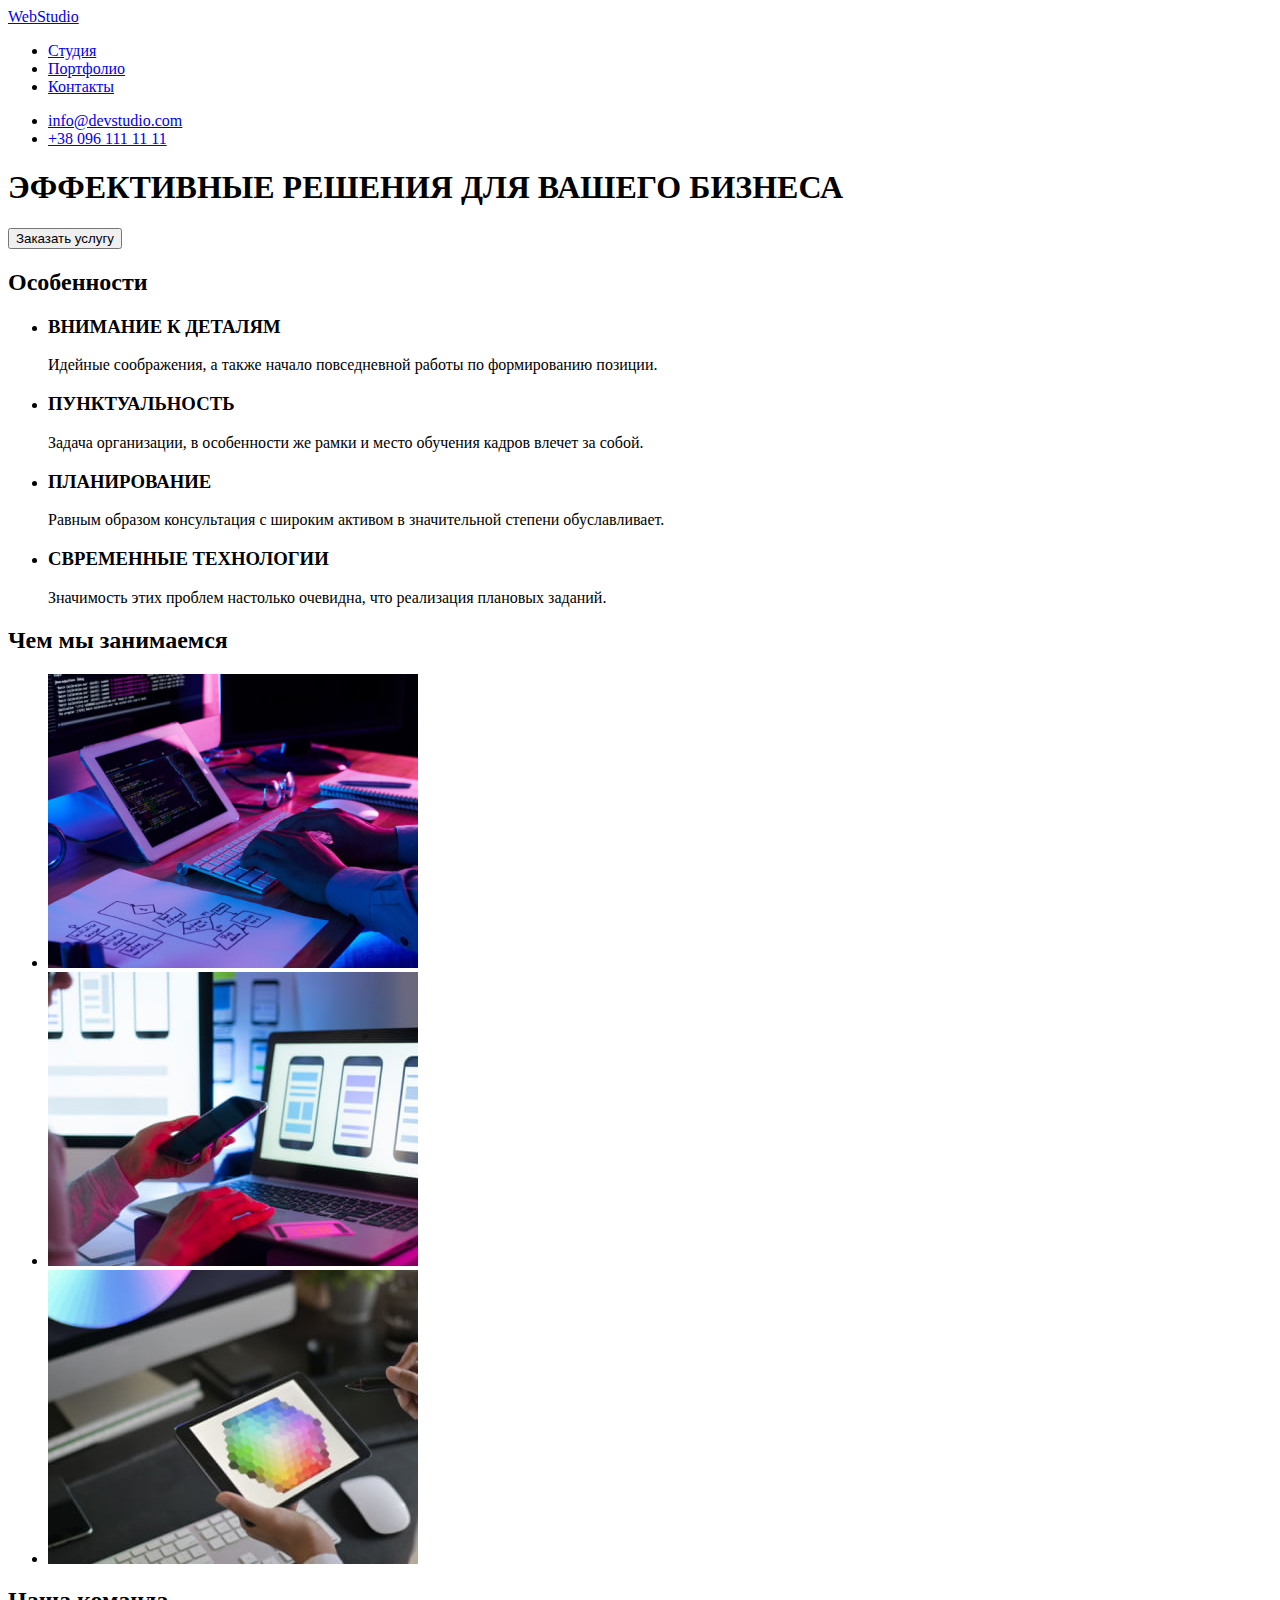
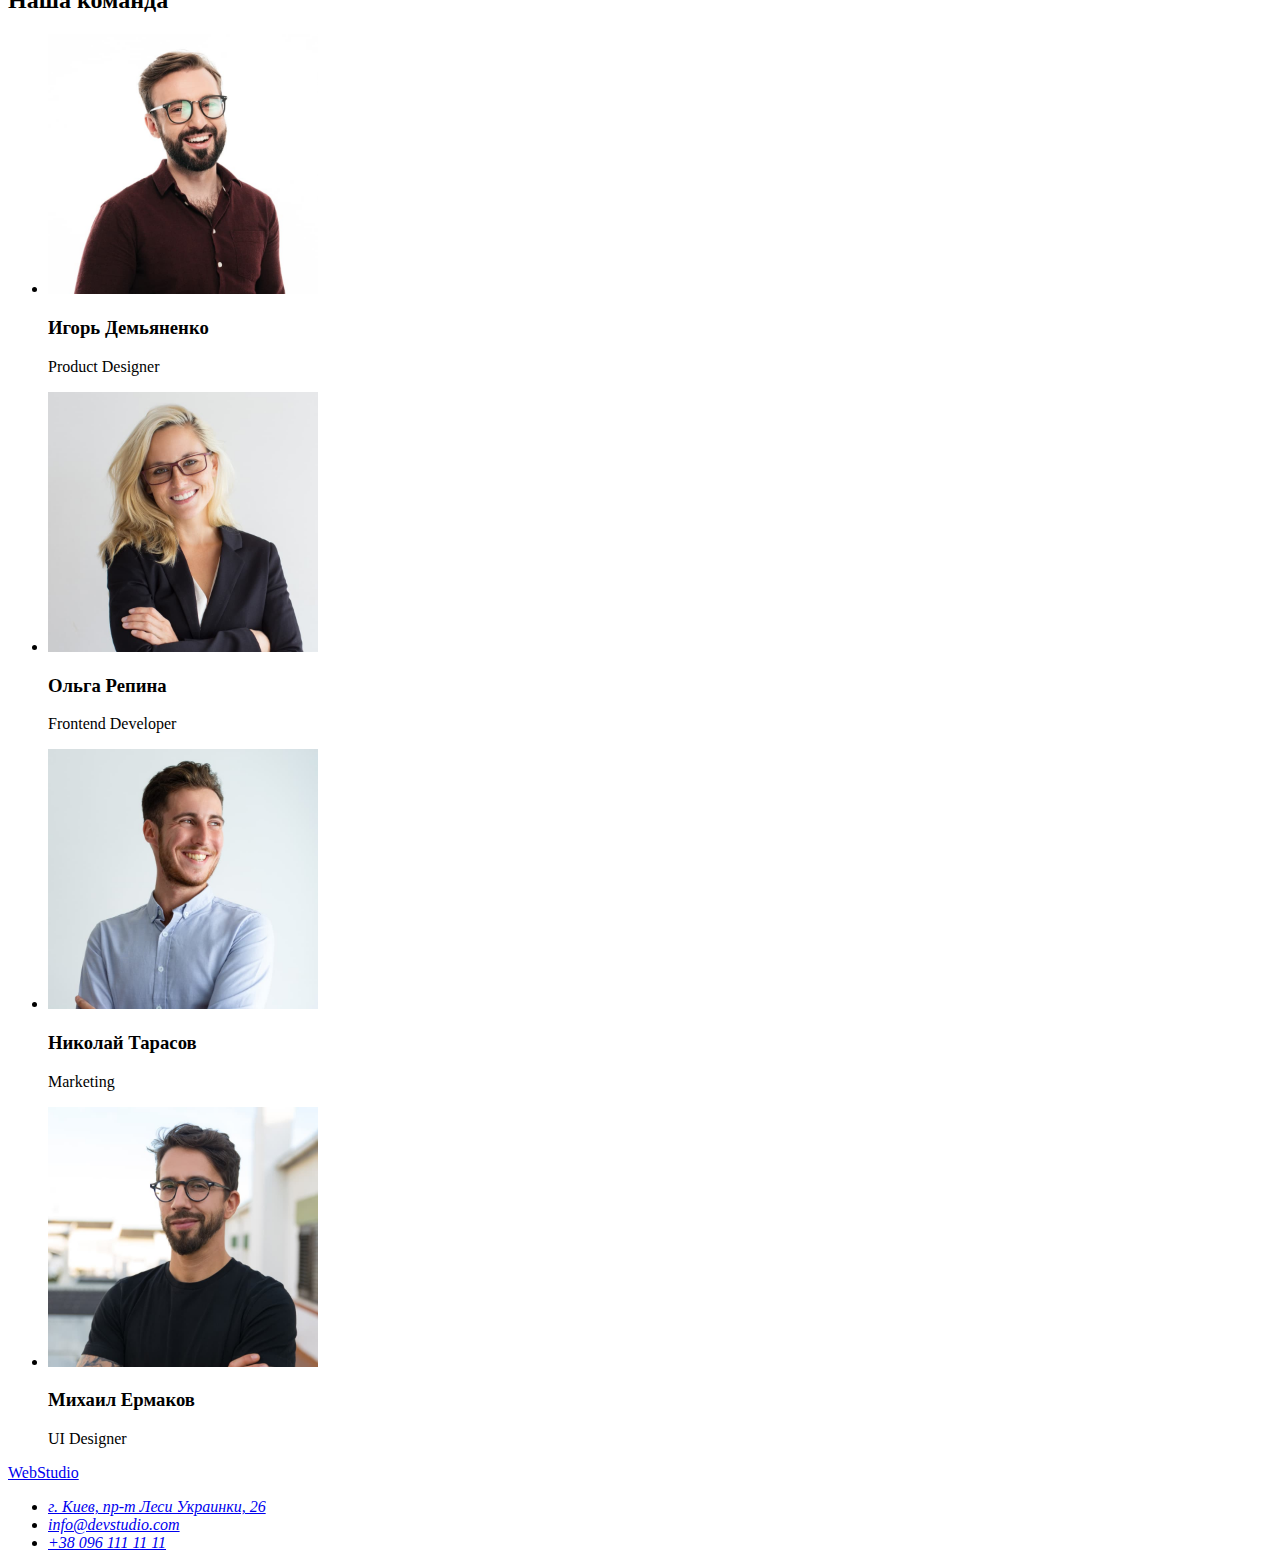
==== index.html @ 10d04419 "добавила карту в адрес" ====
<!DOCTYPE html>
<html lang="ru">
<head>
    <meta charset="UTF-8">
    <meta http-equiv="X-UA-Compatible" content="IE=edge">
    <meta name="viewport" content="width=device-width, initial-scale=1.0">
    <title>WebStudio</title>
    <meta name="description" content="WebStudio занимается разработкой, созданием и продвижением сайтов"/>
    <meta name="robots" content="all">
</head>
<body>
    <!--Верхняя линия-->
  <header>
    <nav>
        <a href="./index.html">WebStudio</a>

        <ul>
            <li><a href="./index.html">Студия</a></li>
            <li><a href="./portfolio.html">Портфолио</a></li>
            <li><a href="./index.html">Контакты</a></li>
        </ul>
    </nav>
        <ul>
            <li><a href="mailto:info@devstudio.com">info@devstudio.com</a></li>
            <li><a href="tel:+380961111111">+38 096 111 11 11</a></li>
        </ul>
  </header>

    <main>
        <!--Шапка-->
        <section class="hero">
           <h1>ЭФФЕКТИВНЫЕ РЕШЕНИЯ ДЛЯ ВАШЕГО БИЗНЕСА</h1>
           <button type="button">Заказать услугу</button>
        </section>
    
        <!--Особенности-->
        <section>
            <h2>Особенности</h2>
       <ul>
           <li>
               <h3>ВНИМАНИЕ К ДЕТАЛЯМ</h3>
               <p>Идейные соображения, а также начало повседневной работы по формированию позиции.</p>
           </li>
           <li>
                <h3>ПУНКТУАЛЬНОСТЬ</h3>
                <p>Задача организации, в особенности же рамки и место обучения кадров влечет за собой.</p>
           </li>
           <li>
                <h3>ПЛАНИРОВАНИЕ</h3>
                <p>Равным образом консультация с широким активом в значительной степени обуславливает.</p>
           </li>
           <li>
                <h3>СВРЕМЕННЫЕ ТЕХНОЛОГИИ</h3>
                <p>Значимость этих проблем настолько очевидна, что реализация плановых заданий.</p>
           </li>
       </ul>
        </section>
    
        <!--Чем мы занимаемся-->
        <section>
        <h2>Чем мы занимаемся</h2>
       <ul>
           <li>
               <img src="./img/main.img/box1.jpg" alt="работа за клавиатурой перед монитором и планшетом" width="370" height="294"/>
           </li>
            <li>
                <img src="./img/main.img/box2.jpg" alt="мужчина держит телефон работая за ноутбуком" width="370" height="294"/>
            </li>
            <li>
                <img src="./img/main.img/box3.jpg" alt="подбор цветовой палитры с планшета" width="370" height="294"/>
            </li>
       </ul>
        </section>
        
        <!--Наша команда-->
        <section>
        <h2>Наша команда</h2>
        <ul>
            <li>
                <img src="./img/main.img/img1.jpg" alt="фото Игорь Демьяненко" width="270" height="260"/>
                <h3>Игорь Демьяненко</h3>
                <p>Product Designer</p>
            </li>
            <li>
                <img src="./img/main.img/img2.jpg" alt="фото Ольга Репина" width="270" height="260"/>
                <h3>Ольга Репина</h3>
                <p>Frontend Developer</p>
            </li>
            <li>
                <img src="./img/main.img/img3.jpg" alt="фото Николай Тарасов" width="270" height="260"/>
                <h3>Николай Тарасов</h3>
                <p>Marketing</p>
            </li>
            <li>
                <img src="./img/main.img/img4.jpg" alt="фото Михаил Ермаков" width="270" height="260"/>
                <h3>Михаил Ермаков</h3>
                <p>UI Designer</p>
            </li>
        </ul>
        </section>
    </main>

    <!--Подвал-->
    <footer>
        <a href="./index.html">WebStudio</a>
        <address>
            <ul>
                <li><a href="https://goo.gl/maps/UveLamRFpNNHf23m6" target="_blank" rel="noreferrer noopener">г. Киев, пр-т Леси Украинки, 26</a></li>
                <li><a href="mailto:info@devstudio.com">info@devstudio.com</a></li>
                <li><a href="tel:+380961111111">+38 096 111 11 11</a></li>
        </address>
    </footer>
</body>
</html>
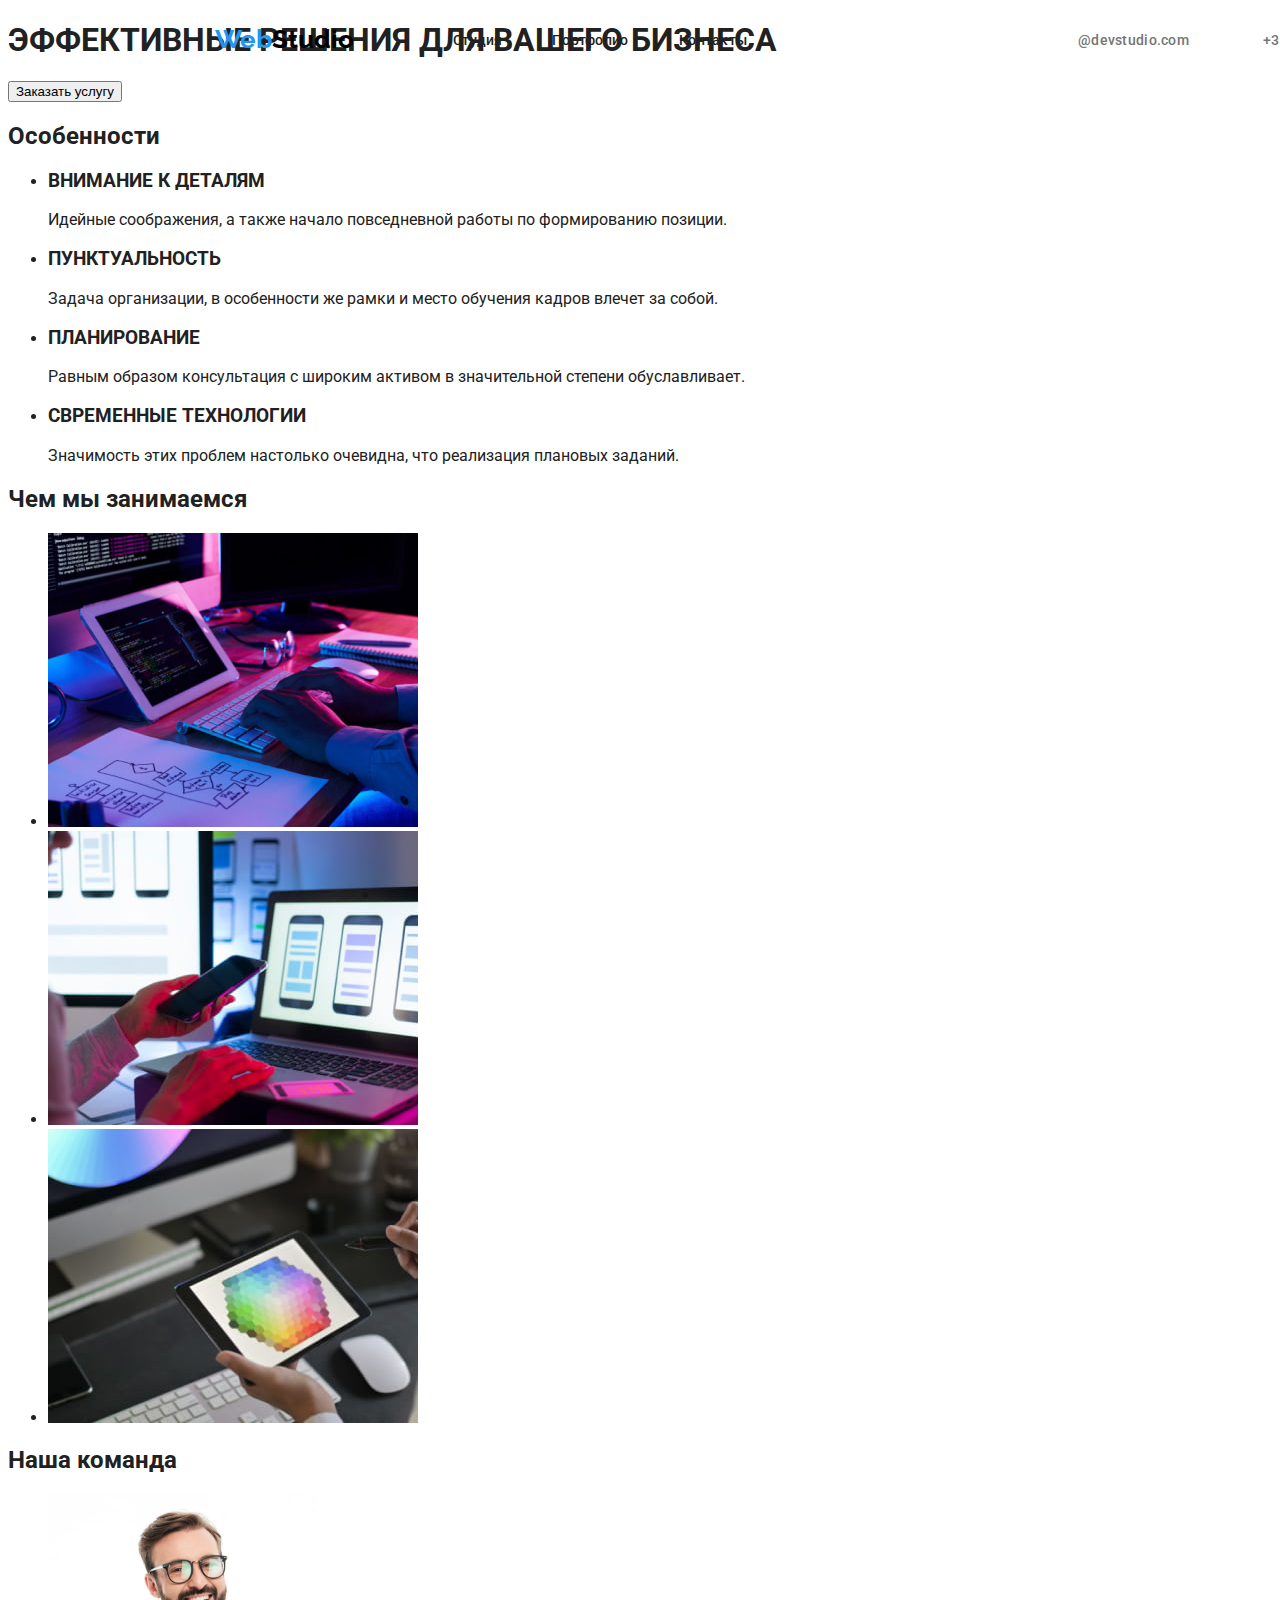
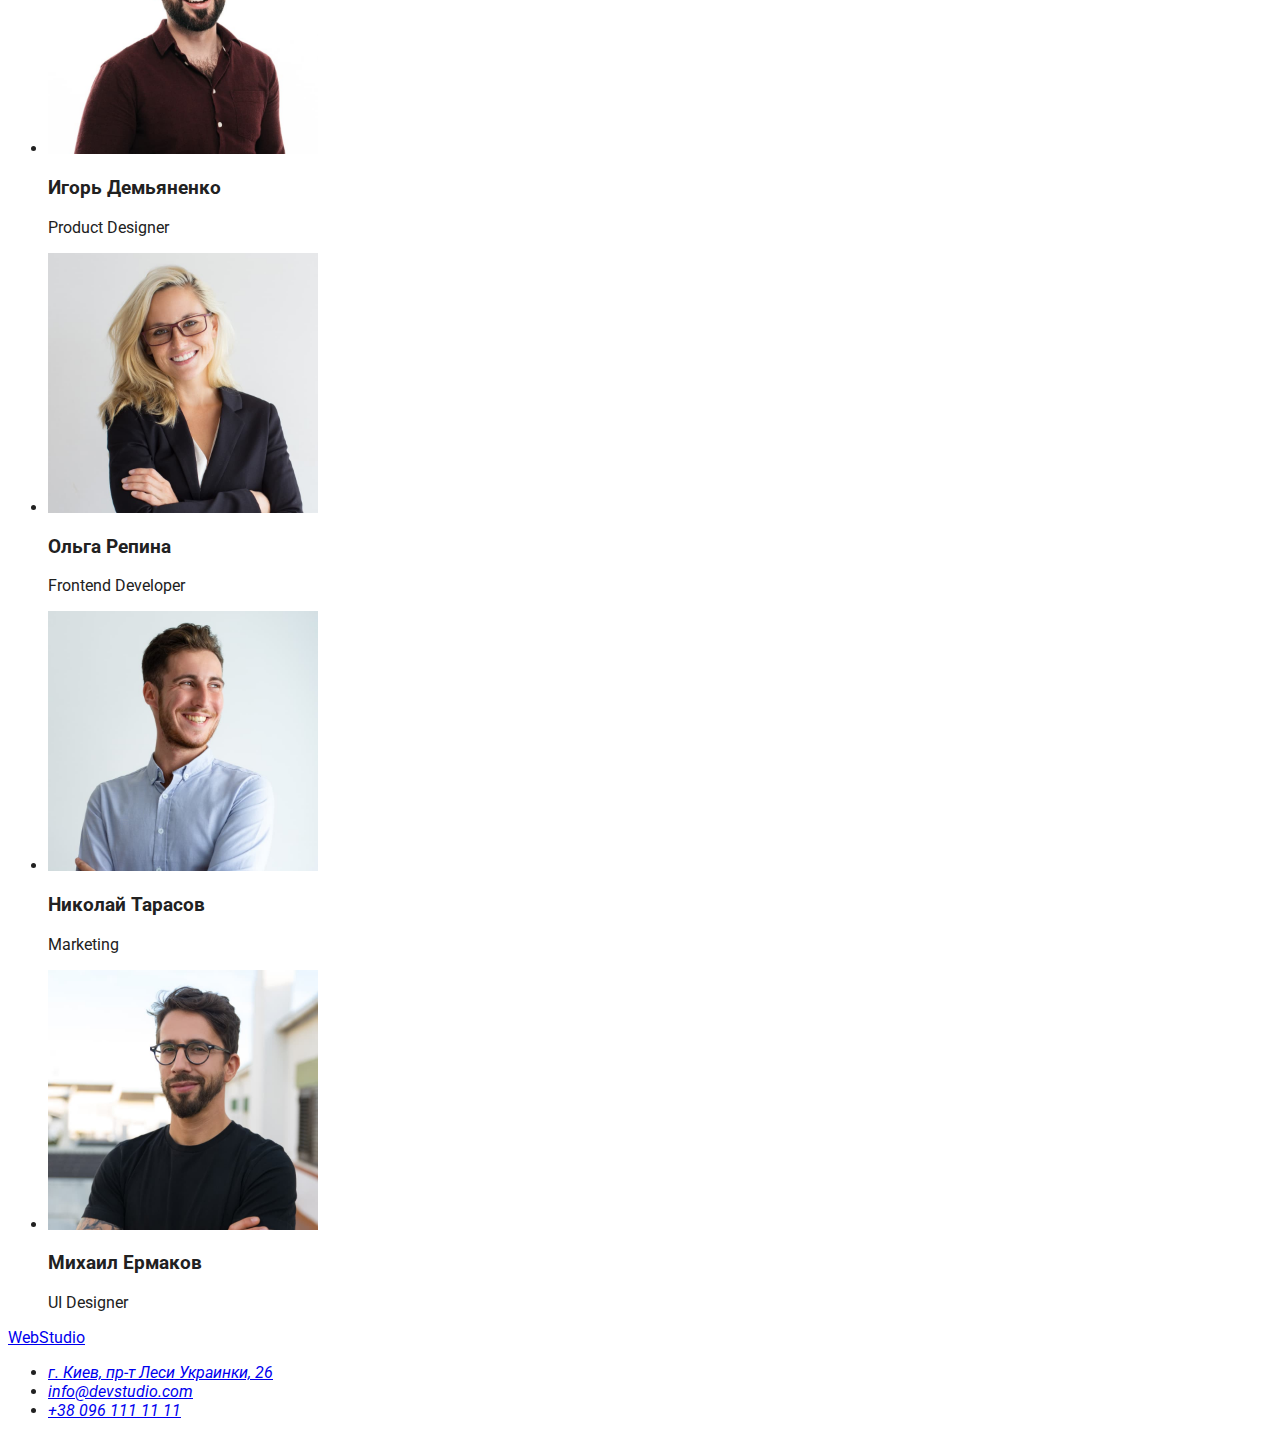
==== commit 4251161d: "header/nav + css" ====
--- a/index.html
+++ b/index.html
@@ -7,24 +7,28 @@
     <title>WebStudio</title>
     <meta name="description" content="WebStudio занимается разработкой, созданием и продвижением сайтов"/>
     <meta name="robots" content="all">
+    <link href="https://fonts.googleapis.com/css2?family=Raleway:wght@700&family=Roboto:wght@400;500;700;900&display=swap"
+        rel="stylesheet" />
+    <link rel="stylesheet" href="./css/styles.css" />
 </head>
+
 <body>
     <!--Верхняя линия-->
-  <header>
-    <nav>
-        <a href="./index.html">WebStudio</a>
+    <header>
+        <nav>
+            <a href="./index.html" class="logo-nav"><span class="logo">Web</span>Studio</a>
 
-        <ul>
-            <li><a href="./index.html">Студия</a></li>
-            <li><a href="./portfolio.html">Портфолио</a></li>
-            <li><a href="./index.html">Контакты</a></li>
-        </ul>
-    </nav>
-        <ul>
-            <li><a href="mailto:info@devstudio.com">info@devstudio.com</a></li>
-            <li><a href="tel:+380961111111">+38 096 111 11 11</a></li>
-        </ul>
-  </header>
+            <ul class="site-nav">
+                <li><a href="./index.html" class="site-link"><span class="link-stydio">Студия</span></a></li>
+                <li><a href="./portfolio.html"class="site-link"><span class="link-portfolio">Портфолио</span></a></li>
+                <li><a href="./index.html" class="site-link"><span class="link-contacts">Контакты</span></a></li>
+            </ul>
+        </nav>
+            <ul class="contact-nav">
+                <li><a href="mailto:info@devstudio.com" class="contact-link"><span class="link-email">@devstudio.com</span></a></li>
+                <li><a href="tel:+380961111111" class="contact-link"><span class="link-telephone">+38 096 111 11 11</span></a></li>
+            </ul>
+    </header>
 
     <main>
         <!--Шапка-->
@@ -108,7 +112,9 @@
                 <li><a href="https://goo.gl/maps/UveLamRFpNNHf23m6" target="_blank" rel="noreferrer noopener">г. Киев, пр-т Леси Украинки, 26</a></li>
                 <li><a href="mailto:info@devstudio.com">info@devstudio.com</a></li>
                 <li><a href="tel:+380961111111">+38 096 111 11 11</a></li>
+            </ul>
         </address>
     </footer>
 </body>
+    
 </html>--- a/css/styles.css
+++ b/css/styles.css
@@ -0,0 +1,118 @@
+/* основной цвет текста - color: #212121; */
+/* цвет акцент - color: #2196F3; */
+/* вторичный цвет текста - color: #757575; */
+/* вторичный цвет фона - background: #E5E5E5; */
+
+body {
+  background-color: #ffffff;
+  color: #212121;
+  font-family: Roboto;
+  font-style: normal;
+}
+
+.logo-nav {
+  color: #000000;
+  position: absolute;
+  width: 145px;
+  height: 31px;
+  left: 215px;
+  top: 24px;
+  font-family: Raleway;
+  font-style: normal;
+  font-weight: bold;
+  font-size: 26px;
+  line-height: 31px;
+  text-decoration: none;
+}
+
+.logo {
+  color: #2196f3;
+}
+
+/* nav */
+.site-nav {
+  list-style: none;
+}
+
+.site-nav .site-link {
+  font-weight: 500;
+  font-size: 14px;
+  line-height: 16px;
+  letter-spacing: 0.02em;
+  color: #212121;
+  text-decoration: none;
+}
+
+.site-nav .site-link:hover,
+.site-nav .siye-link:focus {
+  color: #2196f3;
+}
+
+.link-stydio {
+  position: absolute;
+  width: 49px;
+  height: 16px;
+  left: 453px;
+  top: 32px;
+}
+
+.link-portfolio {
+  position: absolute;
+  width: 77px;
+  height: 16px;
+  left: 552px;
+  top: 32px;
+}
+
+.link-contacts {
+  position: absolute;
+  width: 68px;
+  height: 16px;
+  left: 679px;
+  top: 32px;
+}
+
+.contact-nav {
+  font-family: Roboto;
+  font-style: normal;
+  font-weight: 500;
+  font-size: 14px;
+  line-height: 16px;
+  letter-spacing: 0.02em;
+  list-style: none;
+  color: #757575;
+}
+
+.contact-nav .contact-link {
+  font-style: normal;
+  font-weight: 500;
+  font-size: 14px;
+  line-height: 16px;
+  letter-spacing: 0.02em;
+  color: #757575;
+}
+
+.contact-nav .contact-link:hover,
+.contact-nav .contact-link:focus {
+  color: #2196f3;
+}
+
+.link-email {
+  position: absolute;
+  width: 135px;
+  height: 16px;
+  left: 1078px;
+  top: 32px;
+}
+
+.link-telephone {
+  position: absolute;
+  width: 122px;
+  height: 16px;
+  left: 1263px;
+  top: 32px;
+}
+
+/*.list {
+  list-style: none;
+}*/
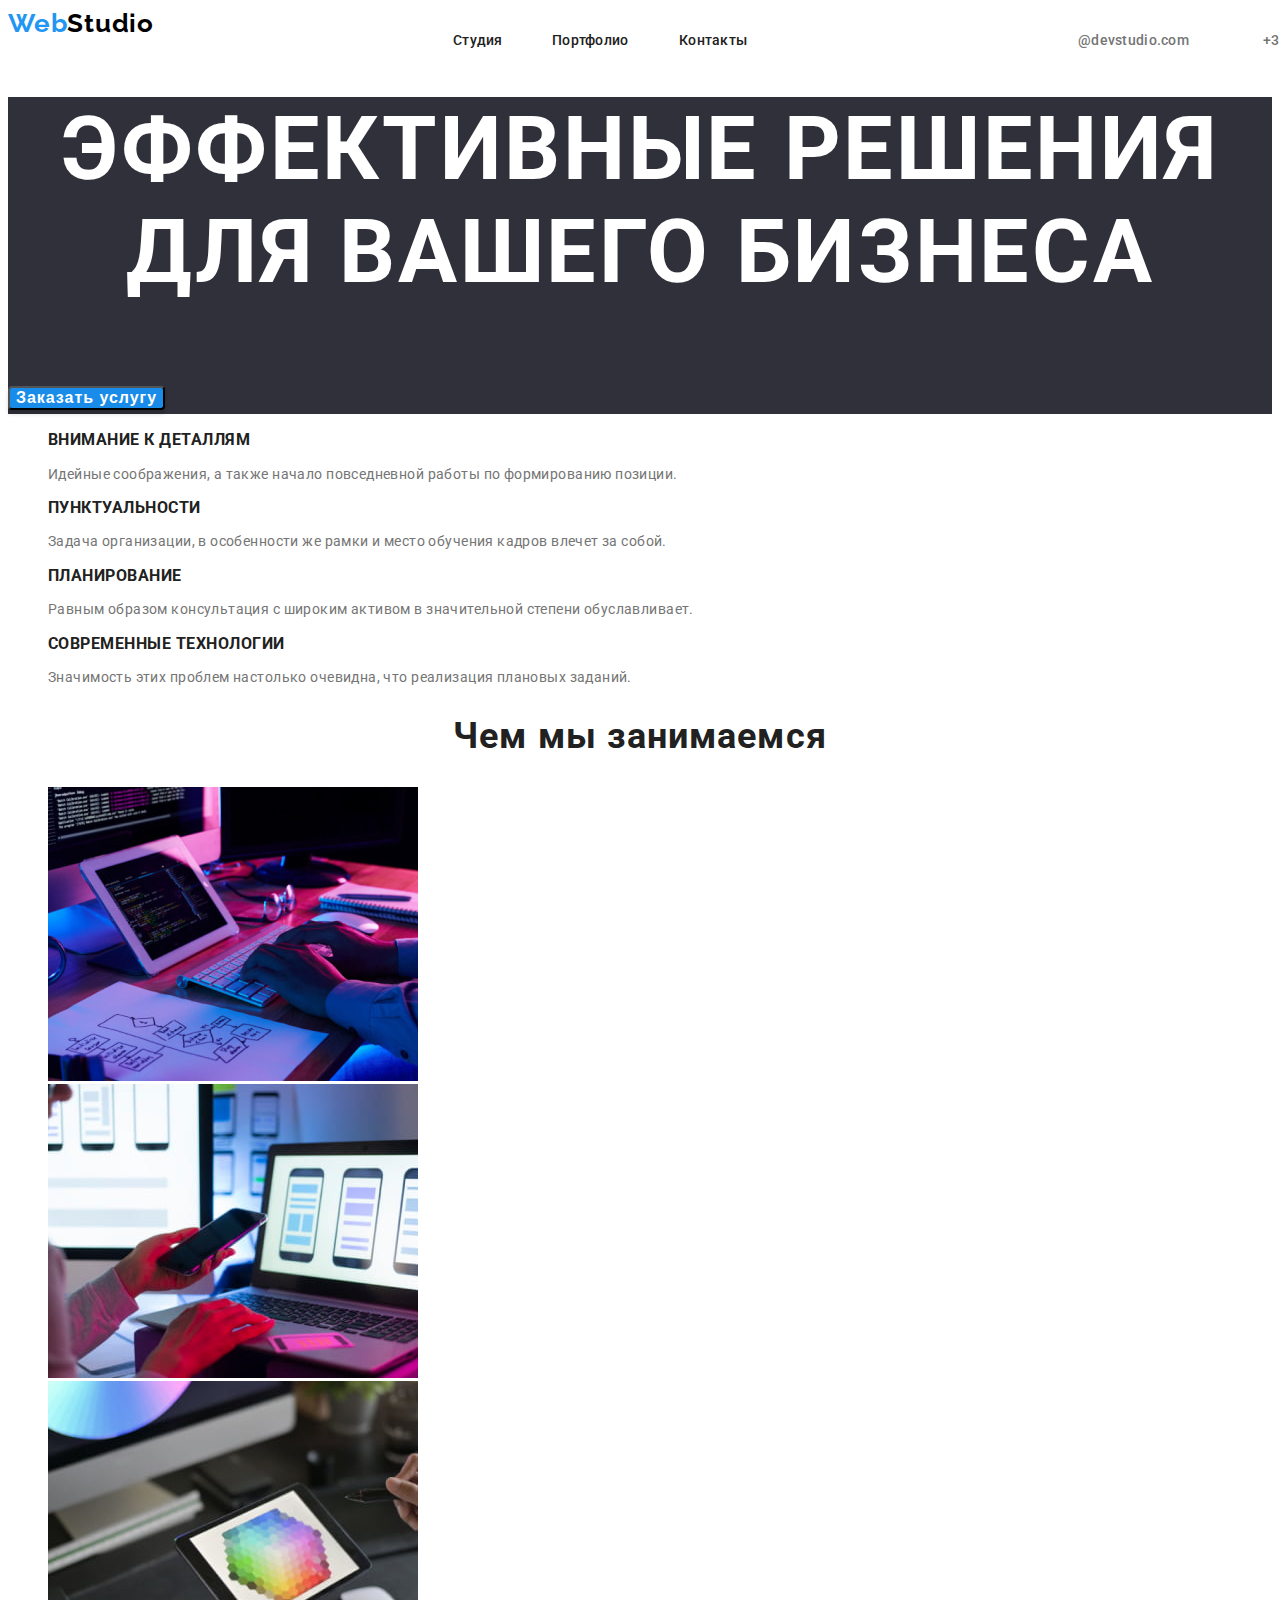
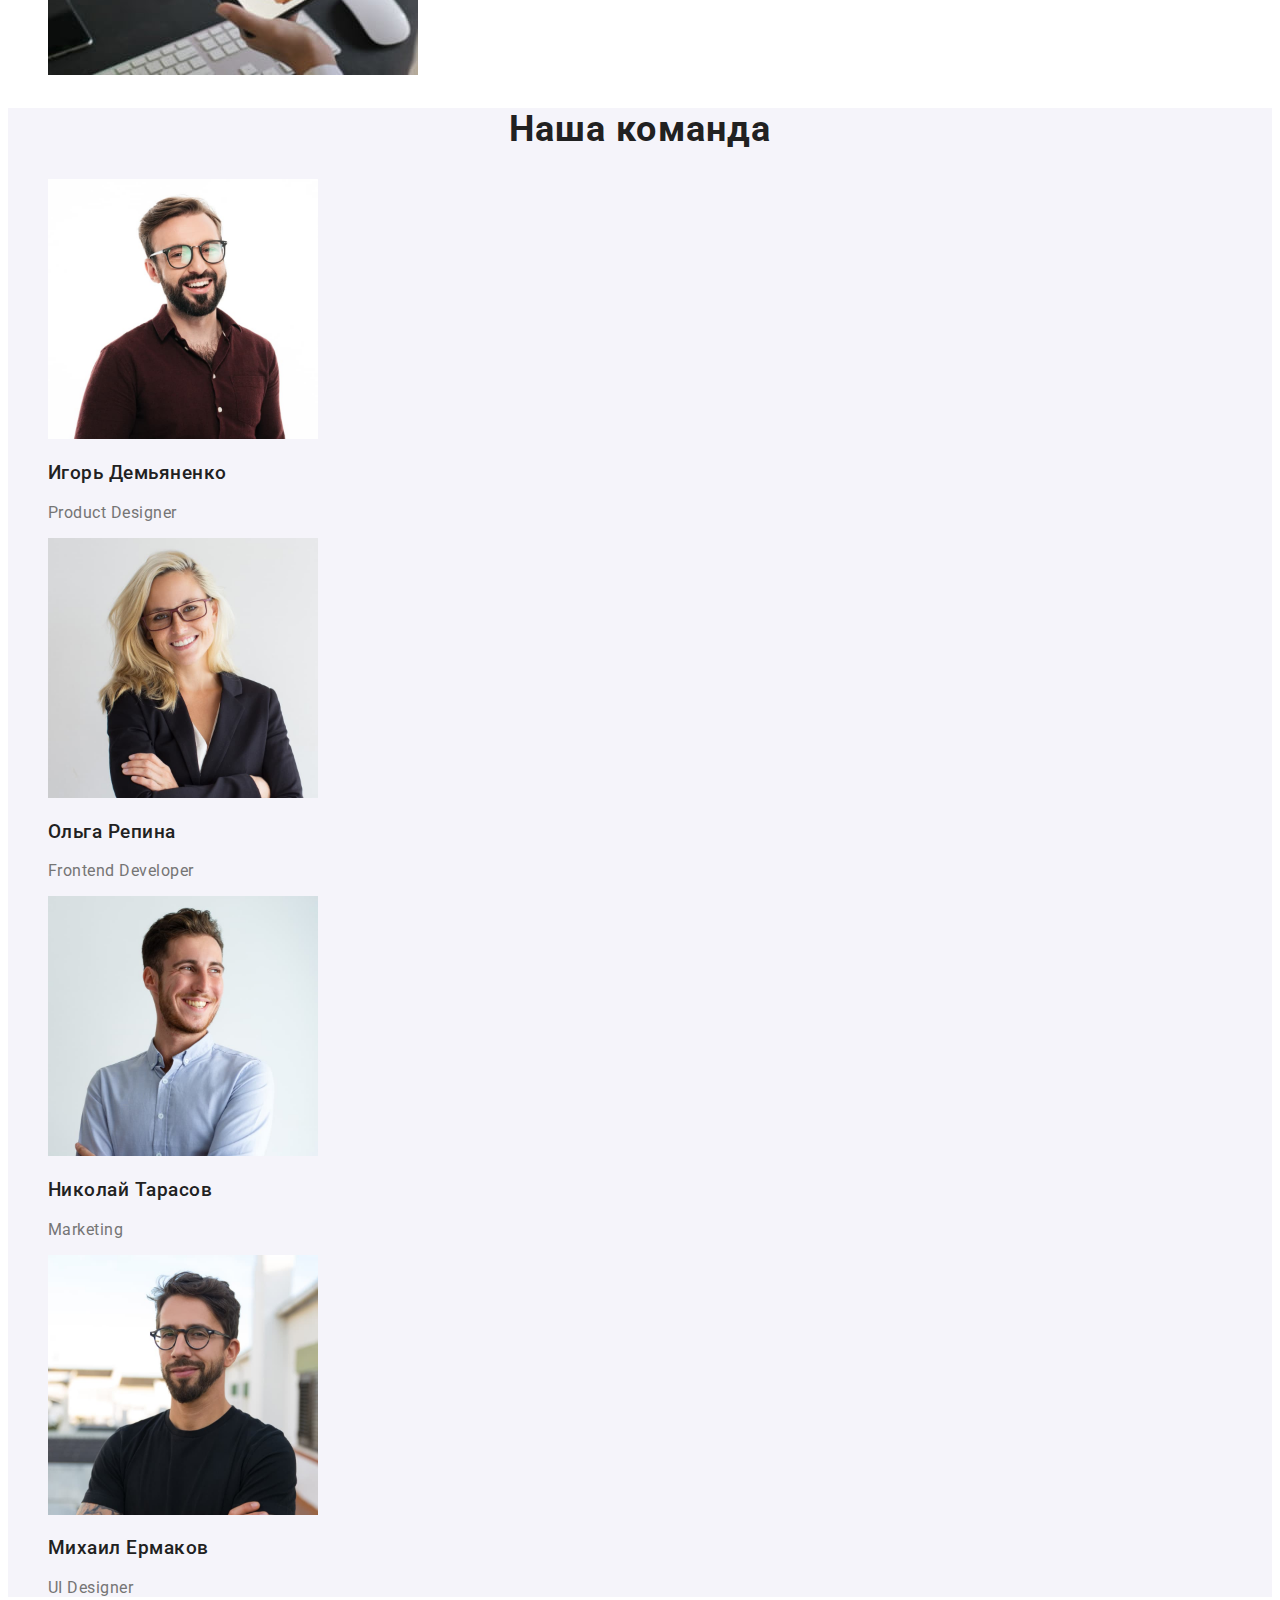
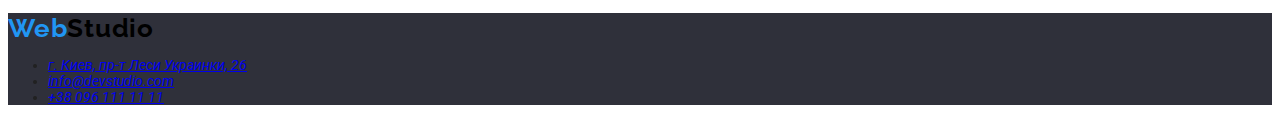
==== commit 482cde98: "first page + css" ====
--- a/index.html
+++ b/index.html
@@ -19,42 +19,42 @@
             <a href="./index.html" class="logo-nav"><span class="logo">Web</span>Studio</a>
 
             <ul class="site-nav">
-                <li><a href="./index.html" class="site-link"><span class="link-stydio">Студия</span></a></li>
-                <li><a href="./portfolio.html"class="site-link"><span class="link-portfolio">Портфолио</span></a></li>
-                <li><a href="./index.html" class="site-link"><span class="link-contacts">Контакты</span></a></li>
+                <li><a class="site-link" href="./index.html"><span class="link-stydio">Студия</span></a></li>
+                <li><a class="site-link" href="./portfolio.html"><span class="link-portfolio">Портфолио</span></a></li>
+                <li><a class="site-link" href="./index.html"><span class="link-contacts">Контакты</span></a></li>
             </ul>
         </nav>
             <ul class="contact-nav">
-                <li><a href="mailto:info@devstudio.com" class="contact-link"><span class="link-email">@devstudio.com</span></a></li>
-                <li><a href="tel:+380961111111" class="contact-link"><span class="link-telephone">+38 096 111 11 11</span></a></li>
+                <li><a class="contact-link" href="mailto:info@devstudio.com"><span class="link-email">@devstudio.com</span></a></li>
+                <li><a class="contact-link" href="tel:+380961111111"><span class="link-telephone">+38 096 111 11 11</span></a></li>
             </ul>
     </header>
 
     <main>
         <!--Шапка-->
-        <section class="hero">
-           <h1>ЭФФЕКТИВНЫЕ РЕШЕНИЯ ДЛЯ ВАШЕГО БИЗНЕСА</h1>
-           <button type="button">Заказать услугу</button>
-        </section>
+            <section class="hero">
+                <span class="title-hero"><h1>эффективные решения для вашего бизнеса</h1></span>
+                <button class="butten-hero" type="button"><span class="title-butten" >Заказать услугу</span></button>
+            </section>
     
         <!--Особенности-->
         <section>
-            <h2>Особенности</h2>
-       <ul>
-           <li>
-               <h3>ВНИМАНИЕ К ДЕТАЛЯМ</h3>
+            <h2 class="visually-hidden">Особенности</h2>
+       <ul class="features">
+           <li class="list-features" >
+               <h3>внимание к деталлям</h3>
                <p>Идейные соображения, а также начало повседневной работы по формированию позиции.</p>
            </li>
-           <li>
-                <h3>ПУНКТУАЛЬНОСТЬ</h3>
+           <li class="list-features">
+                <h3>пунктуальности</h3>
                 <p>Задача организации, в особенности же рамки и место обучения кадров влечет за собой.</p>
            </li>
-           <li>
-                <h3>ПЛАНИРОВАНИЕ</h3>
+           <li class="list-features">
+                <h3>планирование</h3>
                 <p>Равным образом консультация с широким активом в значительной степени обуславливает.</p>
            </li>
-           <li>
-                <h3>СВРЕМЕННЫЕ ТЕХНОЛОГИИ</h3>
+           <li class="list-features">
+                <h3>современные технологии</h3>
                 <p>Значимость этих проблем настолько очевидна, что реализация плановых заданий.</p>
            </li>
        </ul>
@@ -62,8 +62,8 @@
     
         <!--Чем мы занимаемся-->
         <section>
-        <h2>Чем мы занимаемся</h2>
-       <ul>
+        <h2 class="section-style">Чем мы занимаемся</h2>
+       <ul class="working">
            <li>
                <img src="./img/main.img/box1.jpg" alt="работа за клавиатурой перед монитором и планшетом" width="370" height="294"/>
            </li>
@@ -77,25 +77,25 @@
         </section>
         
         <!--Наша команда-->
-        <section>
-        <h2>Наша команда</h2>
-        <ul>
-            <li>
+        <section class="our-team">
+        <h2 class="section-style">Наша команда</h2>
+        <ul class="team">
+            <li class="list-team">
                 <img src="./img/main.img/img1.jpg" alt="фото Игорь Демьяненко" width="270" height="260"/>
                 <h3>Игорь Демьяненко</h3>
                 <p>Product Designer</p>
             </li>
-            <li>
+            <li class="list-team">
                 <img src="./img/main.img/img2.jpg" alt="фото Ольга Репина" width="270" height="260"/>
                 <h3>Ольга Репина</h3>
                 <p>Frontend Developer</p>
             </li>
-            <li>
+            <li class="list-team">
                 <img src="./img/main.img/img3.jpg" alt="фото Николай Тарасов" width="270" height="260"/>
                 <h3>Николай Тарасов</h3>
                 <p>Marketing</p>
             </li>
-            <li>
+            <li class="list-team">
                 <img src="./img/main.img/img4.jpg" alt="фото Михаил Ермаков" width="270" height="260"/>
                 <h3>Михаил Ермаков</h3>
                 <p>UI Designer</p>
@@ -106,14 +106,16 @@
 
     <!--Подвал-->
     <footer>
-        <a href="./index.html">WebStudio</a>
-        <address>
-            <ul>
-                <li><a href="https://goo.gl/maps/UveLamRFpNNHf23m6" target="_blank" rel="noreferrer noopener">г. Киев, пр-т Леси Украинки, 26</a></li>
-                <li><a href="mailto:info@devstudio.com">info@devstudio.com</a></li>
-                <li><a href="tel:+380961111111">+38 096 111 11 11</a></li>
-            </ul>
-        </address>
+        <div class="footer">
+            <a href="./index.html" class="logo-nav"><span class="logo">Web</span>Studio</a>
+            <address>
+                <ul>
+                    <li><a href="https://goo.gl/maps/UveLamRFpNNHf23m6" target="_blank" rel="noreferrer noopener">г. Киев, пр-т Леси Украинки, 26</a></li>
+                    <li><a href="mailto:info@devstudio.com">info@devstudio.com</a></li>
+                    <li><a href="tel:+380961111111">+38 096 111 11 11</a></li>
+                </ul>
+            </address>
+        </div>
     </footer>
 </body>
     
--- a/css/styles.css
+++ b/css/styles.css
@@ -2,27 +2,30 @@
 /* цвет акцент - color: #2196F3; */
 /* вторичный цвет текста - color: #757575; */
 /* вторичный цвет фона - background: #E5E5E5; */
+:root {
+  --primery-text-color: #212121;
+  --second-test-color: #757575;
+  --accent-color: #2196f3;
+  --text-size: 14px;
+  --dark-bg-color: #2f303a;
+}
 
 body {
   background-color: #ffffff;
-  color: #212121;
-  font-family: Roboto;
+  font-family: 'Roboto', sans-serif;
   font-style: normal;
+  font-size: var(--text-size);
+  color: var(--primery-text-color);
 }
 
 .logo-nav {
+  font-family: 'Raleway', 'Oleo Script', sans-serif;
+  font-weight: 700;
+  font-size: 26px;
+  line-height: 1, 19;
+  letter-spacing: 0.03em;
+  text-decoration: none;
   color: #000000;
-  position: absolute;
-  width: 145px;
-  height: 31px;
-  left: 215px;
-  top: 24px;
-  font-family: Raleway;
-  font-style: normal;
-  font-weight: bold;
-  font-size: 26px;
-  line-height: 31px;
-  text-decoration: none;
 }
 
 .logo {
@@ -30,22 +33,21 @@
 }
 
 /* nav */
-.site-nav {
+.site-nav,
+.contact-nav {
   list-style: none;
 }
-
 .site-nav .site-link {
   font-weight: 500;
-  font-size: 14px;
-  line-height: 16px;
+  line-height: 1, 14;
   letter-spacing: 0.02em;
-  color: #212121;
+  color: var(--primery-text-color);
   text-decoration: none;
 }
 
 .site-nav .site-link:hover,
 .site-nav .siye-link:focus {
-  color: #2196f3;
+  color: var(--accent-color);
 }
 
 .link-stydio {
@@ -72,29 +74,16 @@
   top: 32px;
 }
 
-.contact-nav {
-  font-family: Roboto;
-  font-style: normal;
+.contact-nav .contact-link {
   font-weight: 500;
-  font-size: 14px;
-  line-height: 16px;
+  line-height: 1, 14;
   letter-spacing: 0.02em;
-  list-style: none;
-  color: #757575;
-}
-
-.contact-nav .contact-link {
-  font-style: normal;
-  font-weight: 500;
-  font-size: 14px;
-  line-height: 16px;
-  letter-spacing: 0.02em;
-  color: #757575;
+  color: var(--second-test-color);
 }
 
 .contact-nav .contact-link:hover,
 .contact-nav .contact-link:focus {
-  color: #2196f3;
+  color: var(--accent-color);
 }
 
 .link-email {
@@ -113,6 +102,103 @@
   top: 32px;
 }
 
-/*.list {
+/*шапка*/
+.hero {
+  background: #2f303a;
+}
+
+.title-hero {
+  font-weight: 900;
+  font-size: 44px;
+  line-height: 1, 36;
+  text-align: center;
+  letter-spacing: 0.06em;
+  text-transform: uppercase;
+  color: #ffffff;
+}
+
+.butten-hero {
+  background: #188ce8;
+  box-shadow: 0px 4px 4px rgba(0, 0, 0, 0.15);
+  border-radius: 4px;
+}
+
+.title-butten {
+  font-weight: 700;
+  font-size: 16px;
+  line-height: 1, 87;
+  display: flex;
+  align-items: center;
+  text-align: center;
+  letter-spacing: 0.06em;
+  color: #ffffff;
+}
+
+/*особенности*/
+.visually-hidden {
+  position: absolute !important;
+  clip: rect(1px 1px 1px 1px);
+  clip: rect(1px, 1px, 1px, 1px);
+  padding: 0 !important;
+  border: 0 !important;
+  height: 1px !important;
+  width: 1px !important;
+  overflow: hidden;
+}
+
+.features {
   list-style: none;
-}*/
+}
+
+.list-features > h3 {
+  font-weight: bold;
+  line-height: 1, 14;
+  letter-spacing: 0.03em;
+  text-transform: uppercase;
+  color: var(--primery-text-color);
+}
+
+.list-features > p {
+  line-height: 1, 71;
+  letter-spacing: 0.03em;
+  color: var(--second-test-color);
+}
+
+/*чем мы занимаемся*/
+.section-style {
+  font-weight: bold;
+  font-size: 36px;
+  line-height: 1, 17;
+  text-align: center;
+  letter-spacing: 0.03em;
+  color: var(--primery-text-color);
+}
+
+.working,
+.team {
+  list-style: none;
+}
+
+/*наша команда*/
+.our-team {
+  background: #f5f4fa;
+}
+.team {
+  font-size: 16px;
+  line-height: 1, 19px;
+  letter-spacing: 0.03em;
+}
+
+.list-team > h3 {
+  font-weight: 500;
+  color: var(--primery-text-color);
+}
+
+.list-team > p {
+  color: var(--second-test-color);
+}
+
+/*подвал*/
+.footer {
+  background: #2f303a;
+}
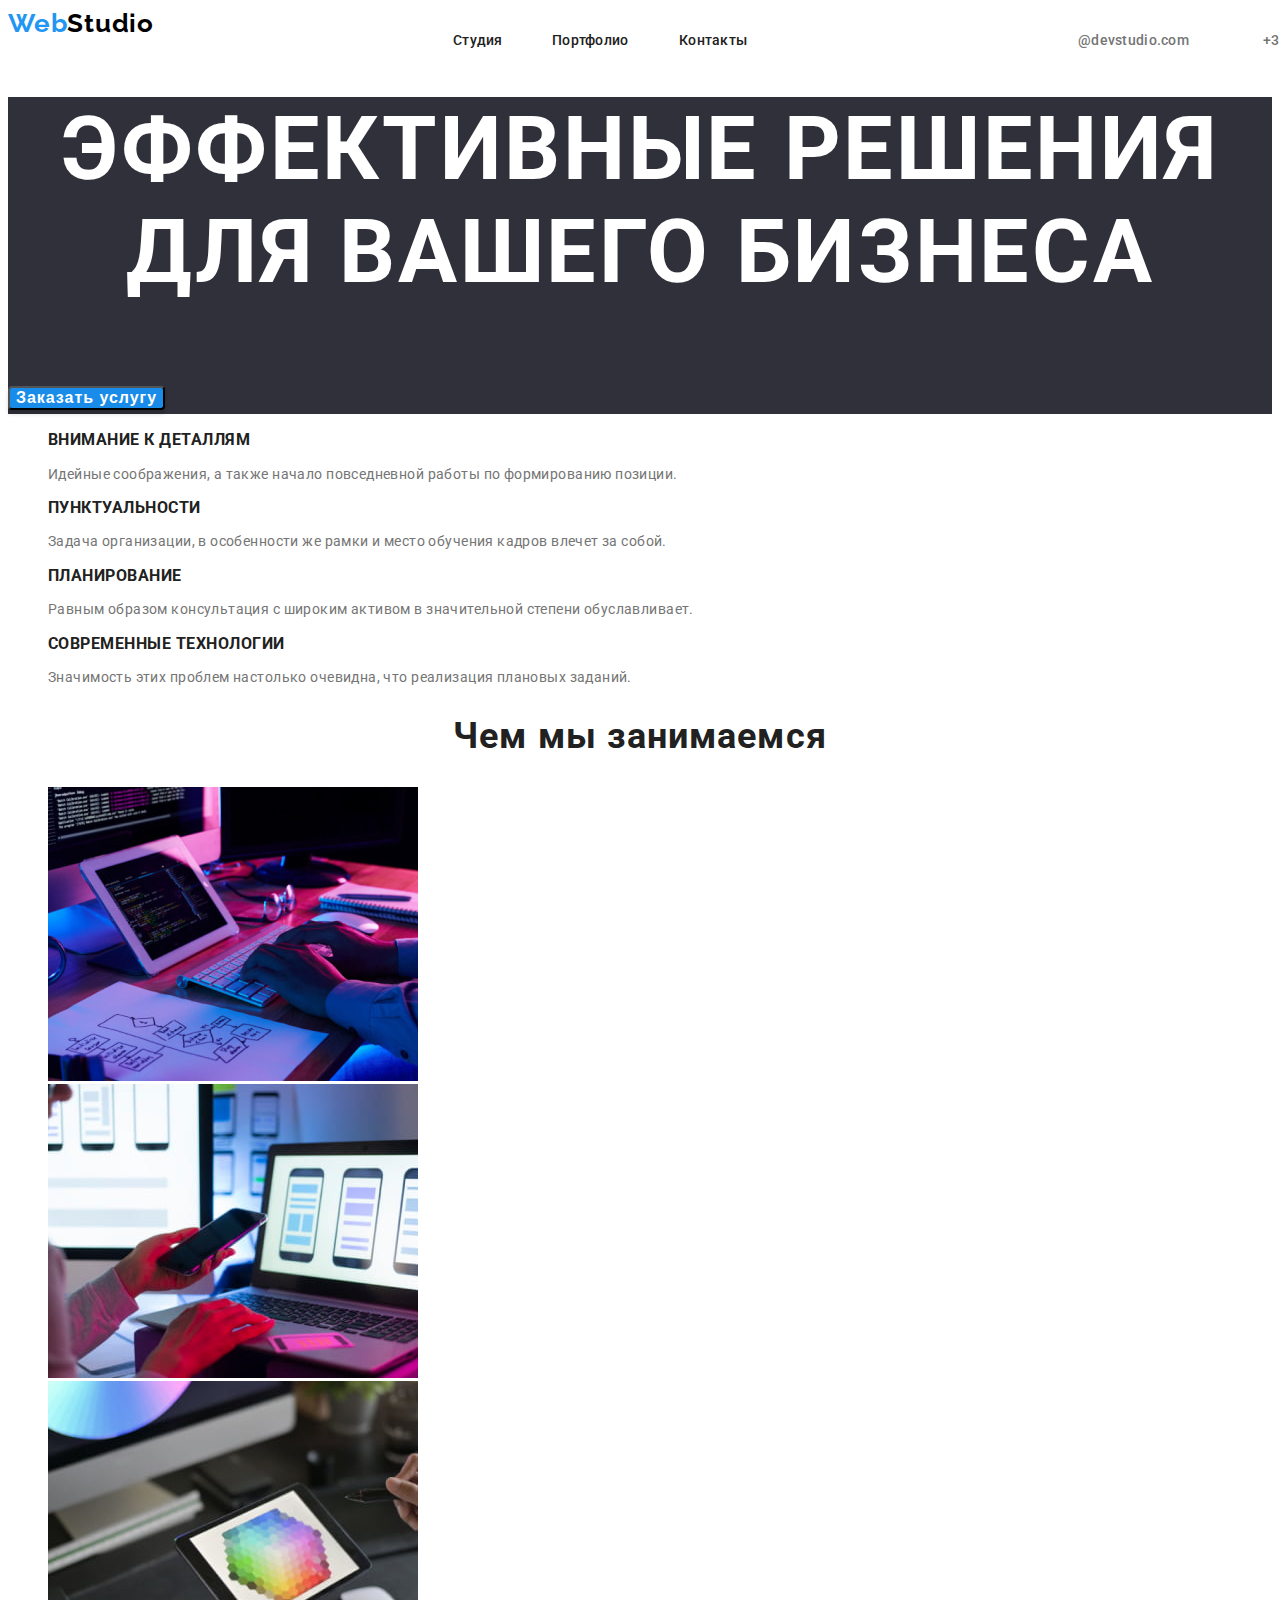
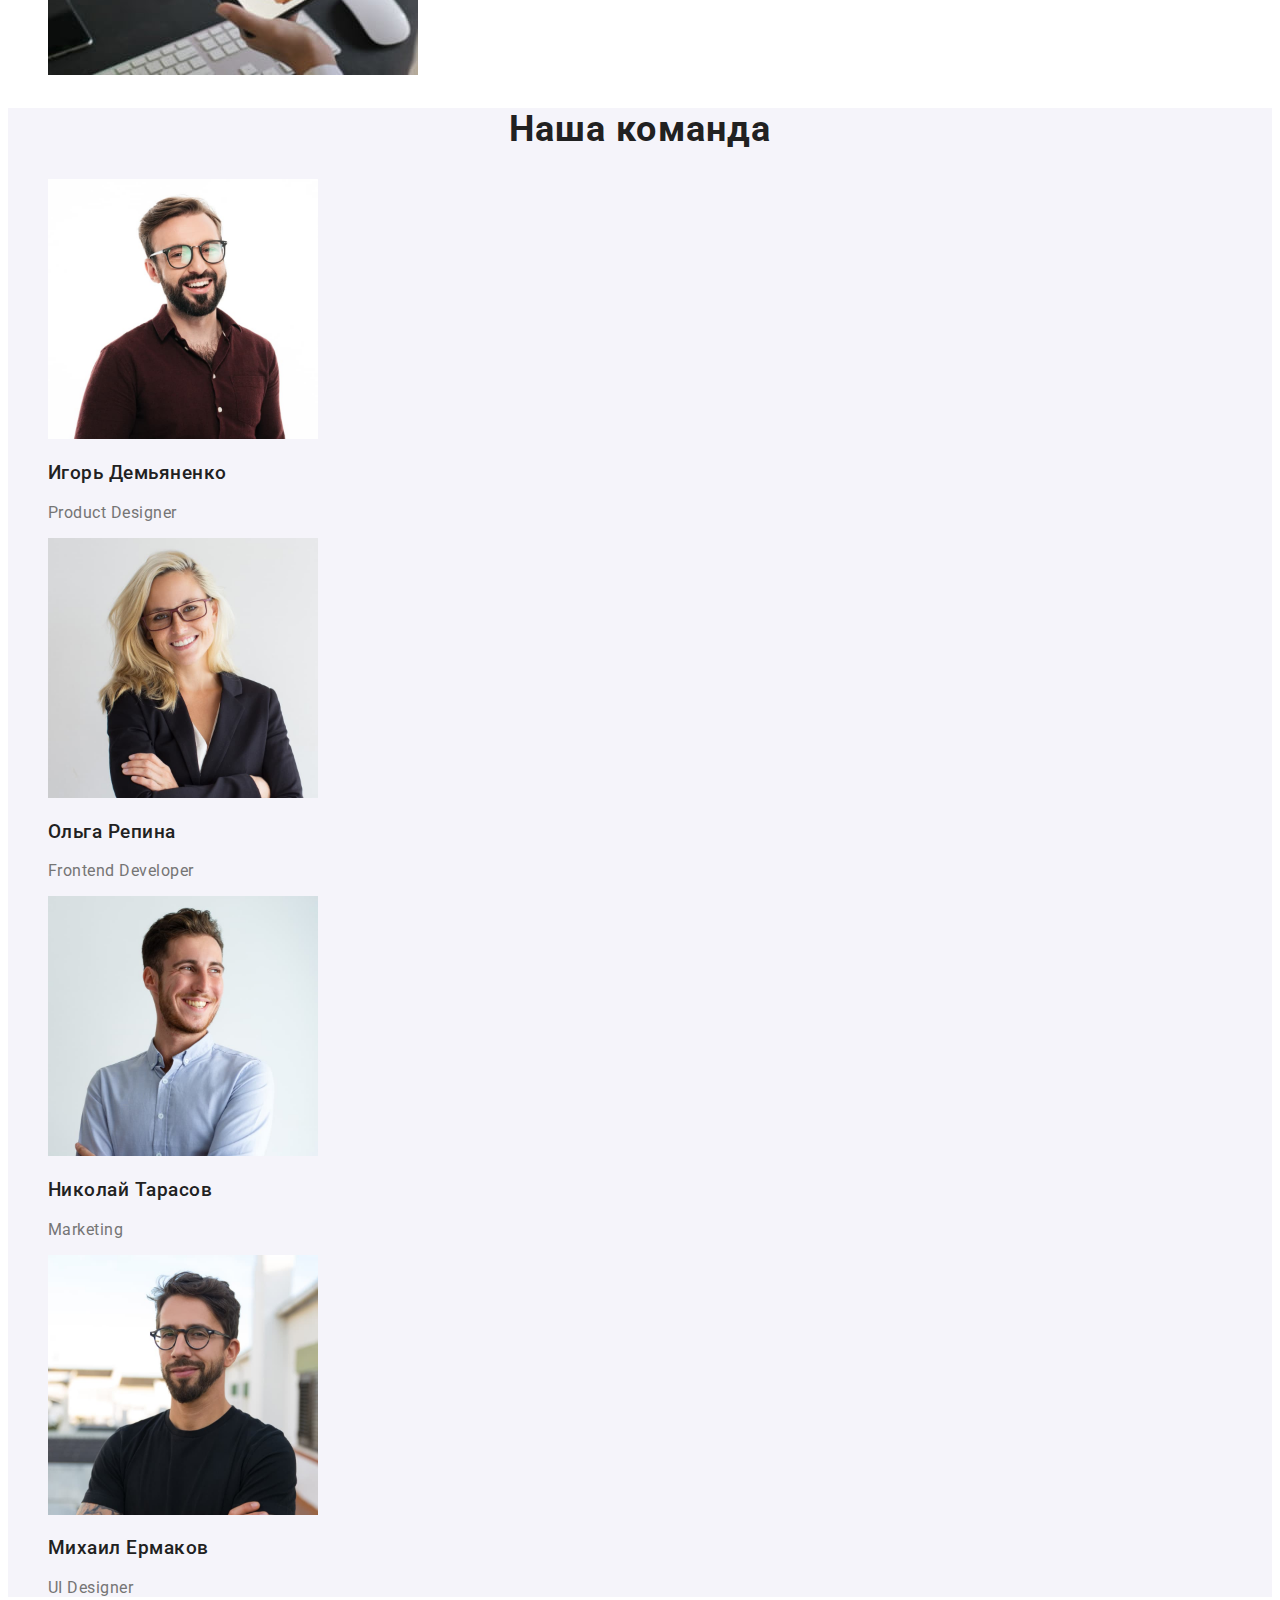
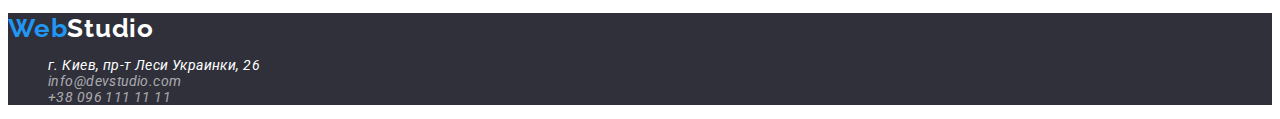
==== commit f58abdc2: "finished first page" ====
--- a/index.html
+++ b/index.html
@@ -16,7 +16,7 @@
     <!--Верхняя линия-->
     <header>
         <nav>
-            <a href="./index.html" class="logo-nav"><span class="logo">Web</span>Studio</a>
+            <a href="./index.html" class="logo-nav">Web<span class="logo">Studio</span></a>
 
             <ul class="site-nav">
                 <li><a class="site-link" href="./index.html"><span class="link-stydio">Студия</span></a></li>
@@ -107,12 +107,12 @@
     <!--Подвал-->
     <footer>
         <div class="footer">
-            <a href="./index.html" class="logo-nav"><span class="logo">Web</span>Studio</a>
-            <address>
-                <ul>
-                    <li><a href="https://goo.gl/maps/UveLamRFpNNHf23m6" target="_blank" rel="noreferrer noopener">г. Киев, пр-т Леси Украинки, 26</a></li>
-                    <li><a href="mailto:info@devstudio.com">info@devstudio.com</a></li>
-                    <li><a href="tel:+380961111111">+38 096 111 11 11</a></li>
+            <a href="./index.html" class="logo-nav">Web<span class="logo-other">Studio</span></a>
+            <address class="contact">
+                <ul class="contact-list">
+                    <li><a class="info" href="https://goo.gl/maps/UveLamRFpNNHf23m6" target="_blank" rel="noreferrer noopener"><span class="color-add">г. Киев, пр-т Леси Украинки, 26</span></a></li>
+                    <li><a class="info" href="mailto:info@devstudio.com">info@devstudio.com</a></li>
+                    <li><a class="info" href="tel:+380961111111">+38 096 111 11 11</a></li>
                 </ul>
             </address>
         </div>
--- a/css/styles.css
+++ b/css/styles.css
@@ -25,11 +25,15 @@
   line-height: 1, 19;
   letter-spacing: 0.03em;
   text-decoration: none;
+  color: #2196f3;
+}
+
+.logo {
   color: #000000;
 }
 
-.logo {
-  color: #2196f3;
+.logo-other {
+  color: #ffffff;
 }
 
 /* nav */
@@ -202,3 +206,24 @@
 .footer {
   background: #2f303a;
 }
+
+.footer .contact-list {
+  list-style: none;
+}
+
+.contact-list {
+  line-height: 1, 71;
+  letter-spacing: 0.03em;
+}
+.contact-list .info:hover,
+.contact-list .info:focus {
+  color: var(--accent-color);
+}
+
+.info {
+  color: rgba(255, 255, 255, 0.6);
+  text-decoration: none;
+}
+.color-add {
+  color: #ffffff;
+}
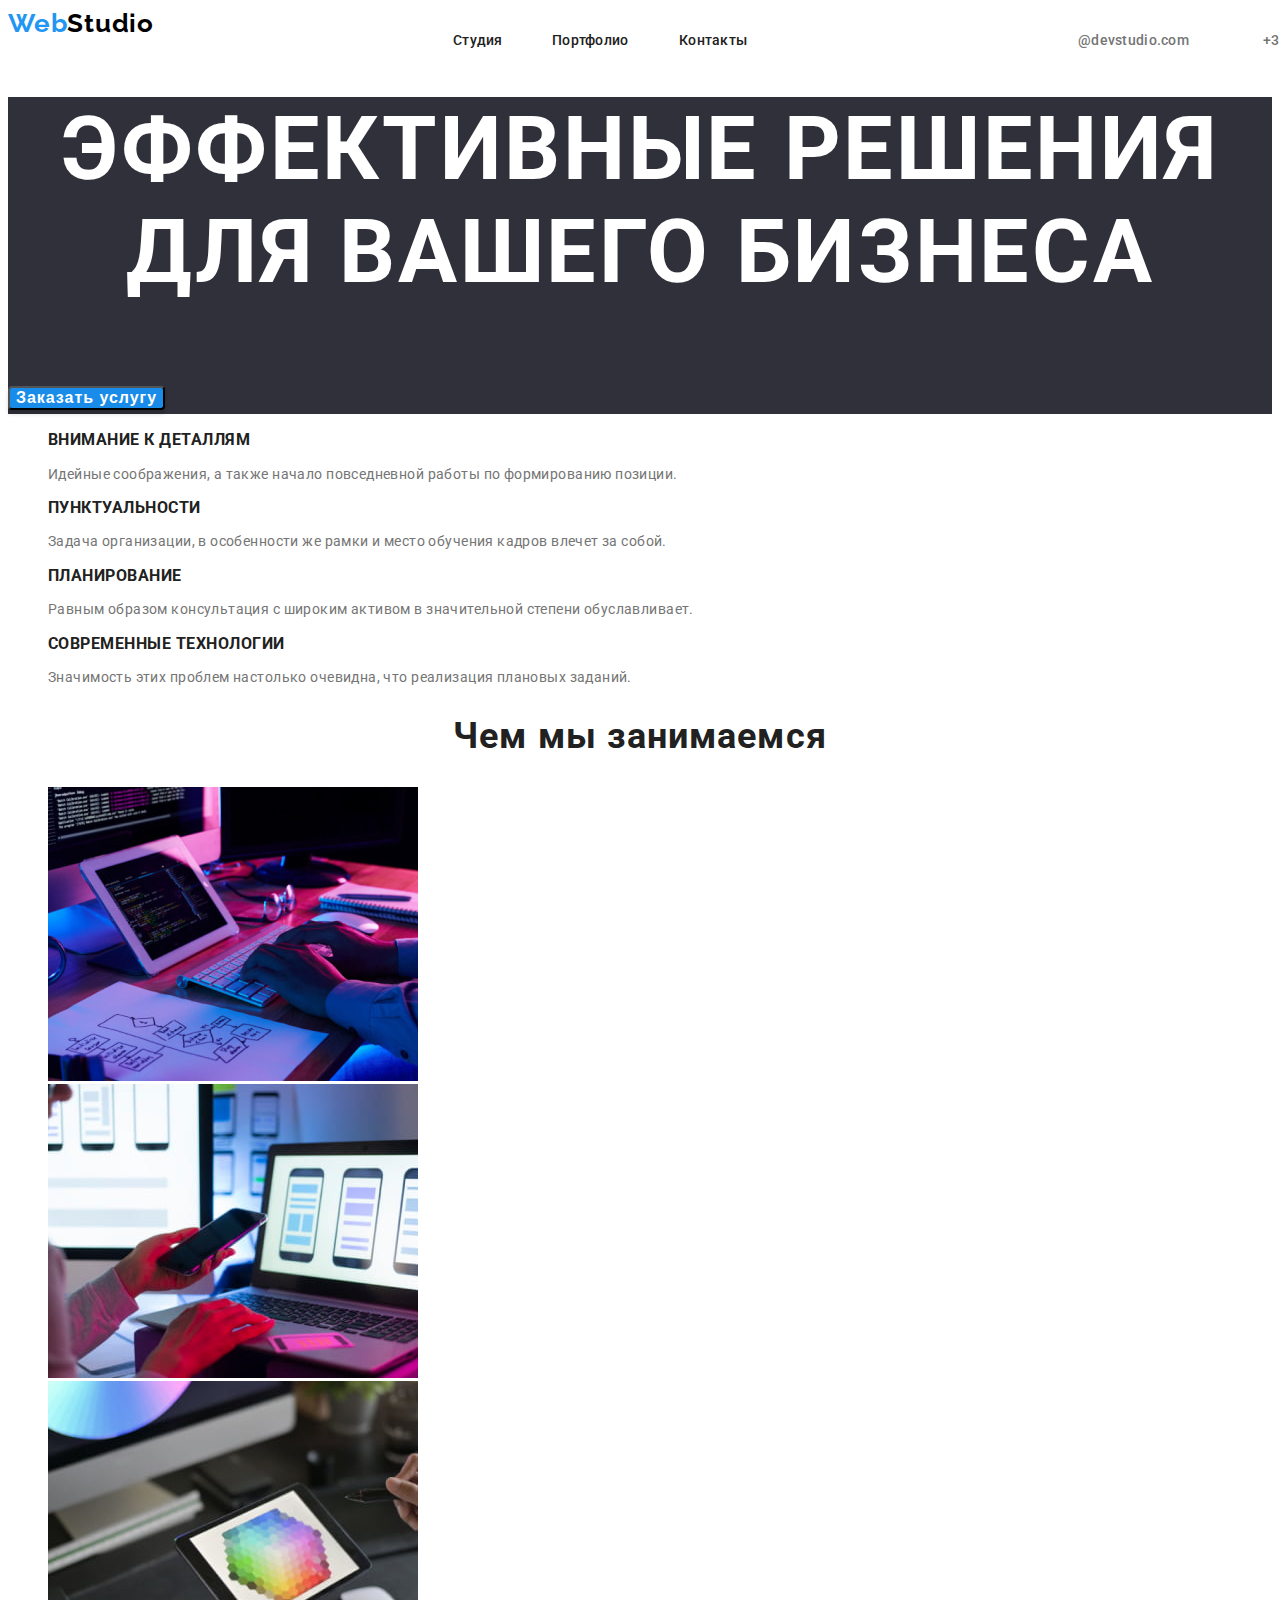
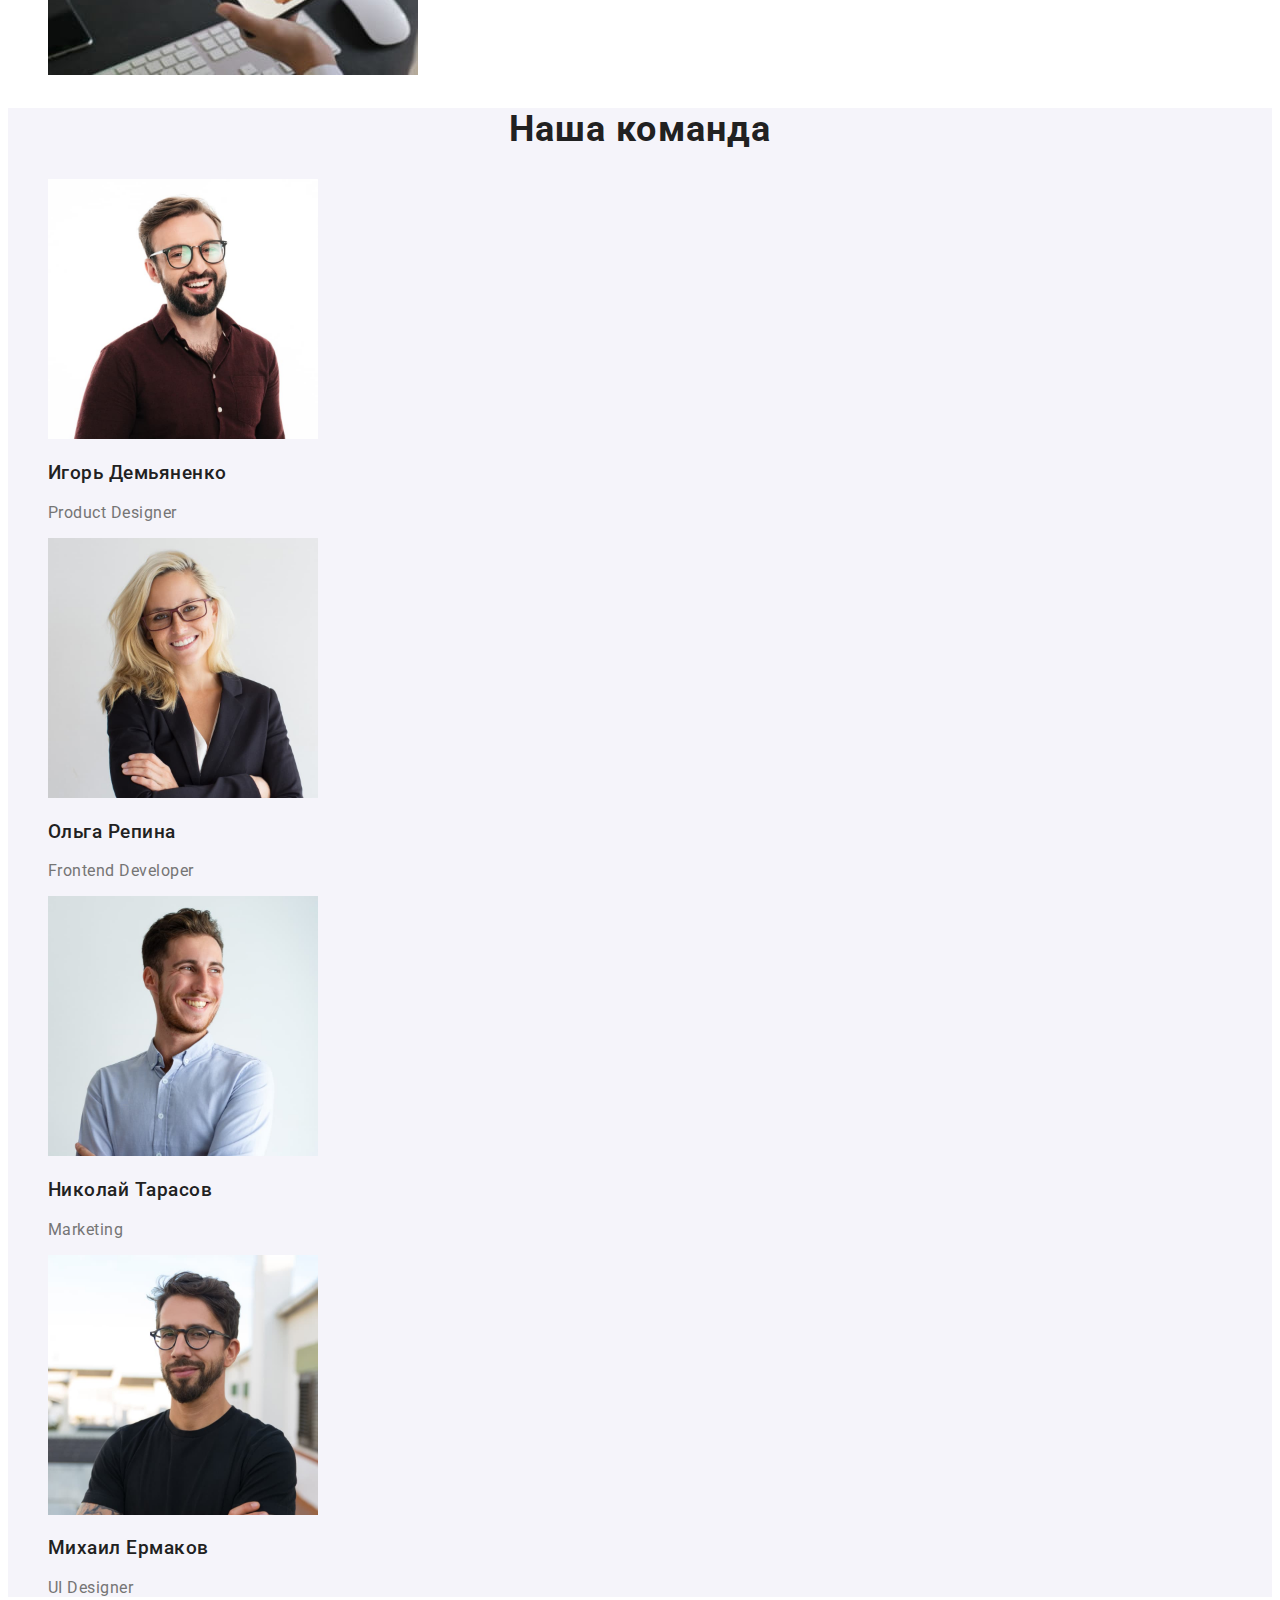
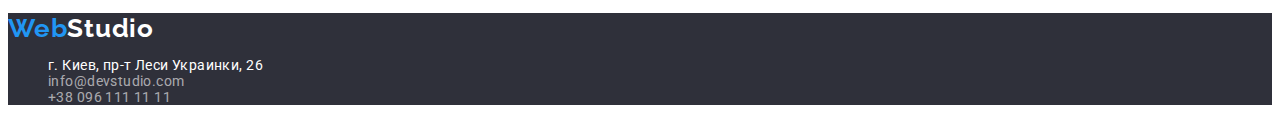
==== commit eb78629c: "second page + css" ====
--- a/index.html
+++ b/index.html
@@ -34,7 +34,7 @@
         <!--Шапка-->
             <section class="hero">
                 <span class="title-hero"><h1>эффективные решения для вашего бизнеса</h1></span>
-                <button class="butten-hero" type="button"><span class="title-butten" >Заказать услугу</span></button>
+                <button class="button-hero" type="button"><span class="title-button" >Заказать услугу</span></button>
             </section>
     
         <!--Особенности-->
--- a/css/styles.css
+++ b/css/styles.css
@@ -6,12 +6,13 @@
   --primery-text-color: #212121;
   --second-test-color: #757575;
   --accent-color: #2196f3;
+  --light-color: #ffffff;
   --text-size: 14px;
   --dark-bg-color: #2f303a;
 }
 
 body {
-  background-color: #ffffff;
+  background-color: var(--light-color);
   font-family: 'Roboto', sans-serif;
   font-style: normal;
   font-size: var(--text-size);
@@ -25,7 +26,7 @@
   line-height: 1, 19;
   letter-spacing: 0.03em;
   text-decoration: none;
-  color: #2196f3;
+  color: var(--accent-color);
 }
 
 .logo {
@@ -33,7 +34,7 @@
 }
 
 .logo-other {
-  color: #ffffff;
+  color: var(--light-color);
 }
 
 /* nav */
@@ -41,7 +42,7 @@
 .contact-nav {
   list-style: none;
 }
-.site-nav .site-link {
+.site-link {
   font-weight: 500;
   line-height: 1, 14;
   letter-spacing: 0.02em;
@@ -78,7 +79,7 @@
   top: 32px;
 }
 
-.contact-nav .contact-link {
+.contact-link {
   font-weight: 500;
   line-height: 1, 14;
   letter-spacing: 0.02em;
@@ -118,16 +119,16 @@
   text-align: center;
   letter-spacing: 0.06em;
   text-transform: uppercase;
-  color: #ffffff;
-}
-
-.butten-hero {
+  color: var(--light-color);
+}
+
+.button-hero {
   background: #188ce8;
   box-shadow: 0px 4px 4px rgba(0, 0, 0, 0.15);
   border-radius: 4px;
 }
 
-.title-butten {
+.title-button {
   font-weight: 700;
   font-size: 16px;
   line-height: 1, 87;
@@ -135,7 +136,7 @@
   align-items: center;
   text-align: center;
   letter-spacing: 0.06em;
-  color: #ffffff;
+  color: var(--light-color);
 }
 
 /*особенности*/
@@ -209,6 +210,7 @@
 
 .footer .contact-list {
   list-style: none;
+  font-style: normal;
 }
 
 .contact-list {
@@ -225,5 +227,54 @@
   text-decoration: none;
 }
 .color-add {
-  color: #ffffff;
-}
+  color: var(--light-color);
+}
+
+/*Портфолио*/
+.buttons-filter {
+  list-style: none;
+}
+
+.filter {
+  font-weight: 500;
+  font-size: 16px;
+  line-height: 1, 62;
+  letter-spacing: 0.03em;
+  color: var(--primery-text-color);
+}
+
+.filter-all {
+  cursor: pointer;
+  background: #2196f3;
+  border-radius: 4px;
+  color: var(--light-color);
+}
+
+.filter-site,
+.filter-application,
+.filter-design,
+.filter-marceting {
+  cursor: pointer;
+  background: #f5f4fa;
+  border-radius: 4px;
+  color: var(--primery-text-color);
+}
+
+.progect-portfolio {
+  list-style: none;
+}
+
+.progect > h2 {
+  font-weight: 700;
+  font-size: 18px;
+  line-height: 2;
+  letter-spacing: 0.06em;
+  color: var(--primery-text-color);
+}
+
+.progect > p {
+  font-size: 16px;
+  line-height: 1.87;
+  letter-spacing: 0.03em;
+  color: var(--second-test-color);
+}
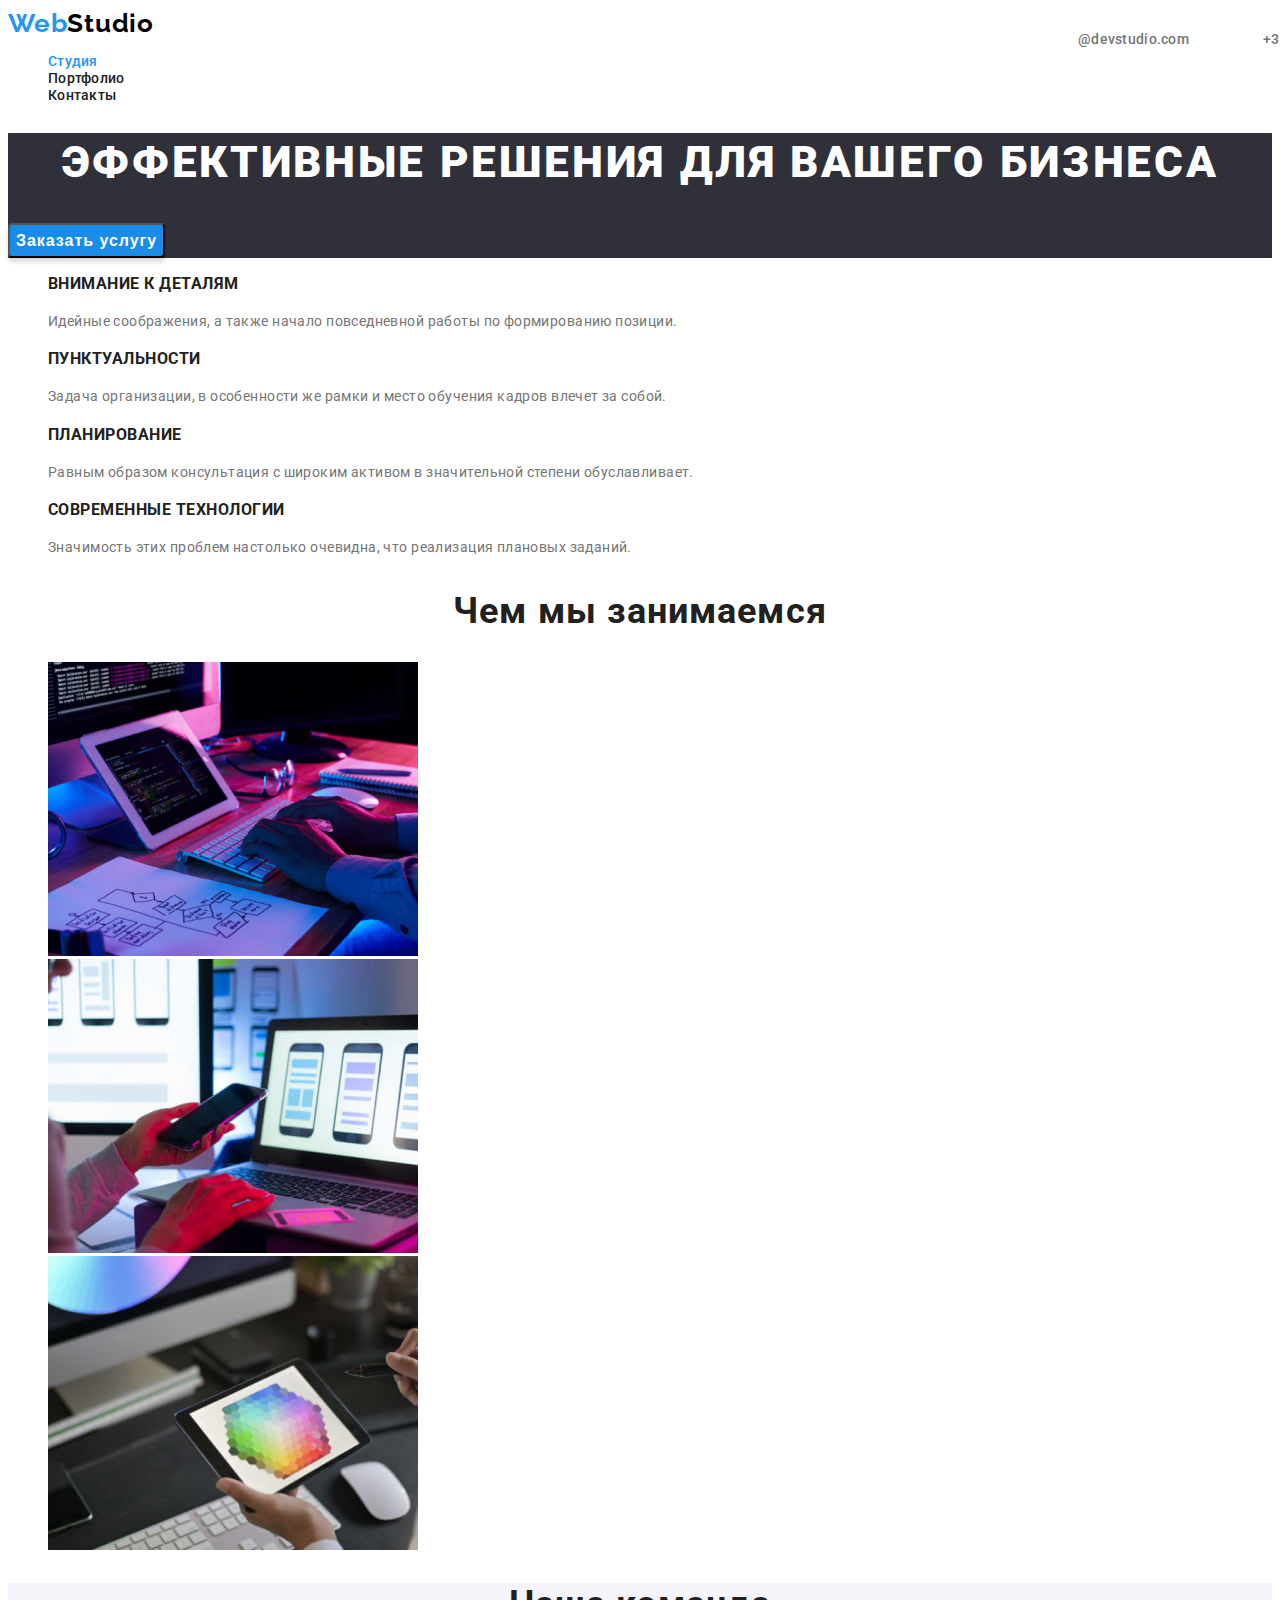
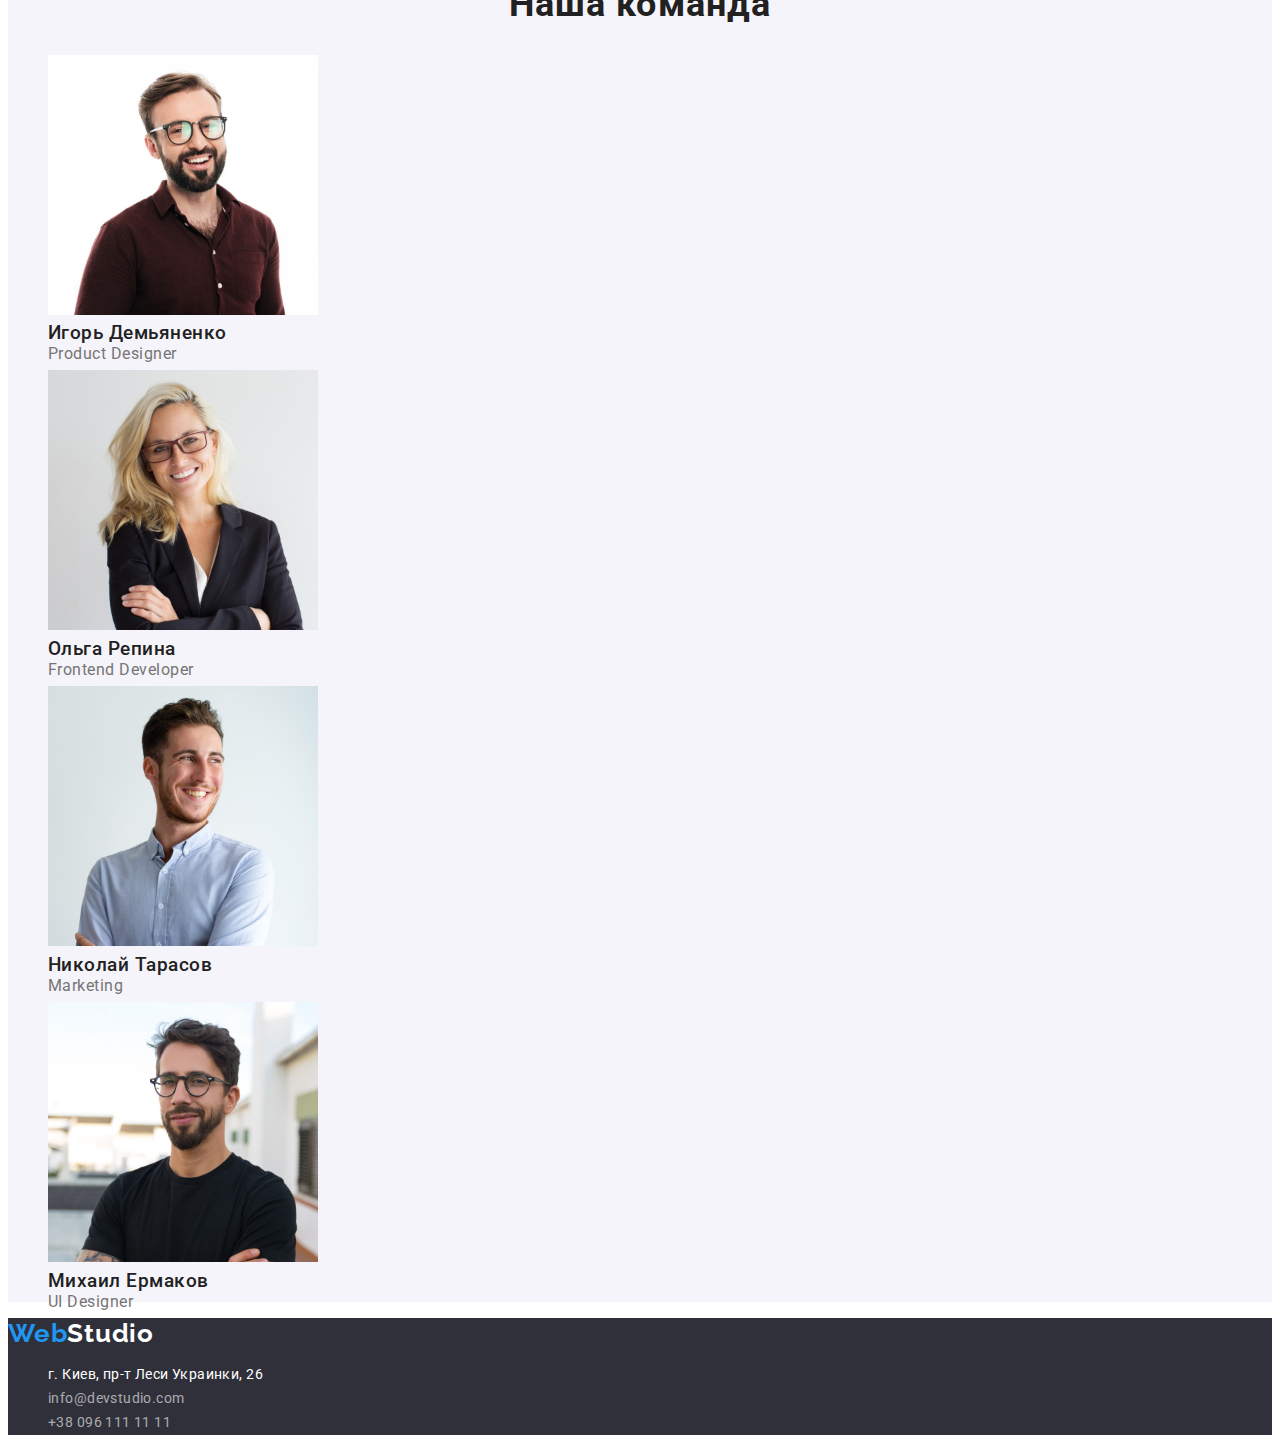
==== commit cb6c2bd4: "correction. syntax. unified approach." ====
--- a/index.html
+++ b/index.html
@@ -19,7 +19,7 @@
             <a href="./index.html" class="logo-nav">Web<span class="logo">Studio</span></a>
 
             <ul class="site-nav">
-                <li><a class="site-link" href="./index.html"><span class="link-stydio">Студия</span></a></li>
+                <li><a class="site-link-current" href="./index.html"><span class="link-stydio">Студия</span></a></li>
                 <li><a class="site-link" href="./portfolio.html"><span class="link-portfolio">Портфолио</span></a></li>
                 <li><a class="site-link" href="./index.html"><span class="link-contacts">Контакты</span></a></li>
             </ul>
@@ -33,7 +33,7 @@
     <main>
         <!--Шапка-->
             <section class="hero">
-                <span class="title-hero"><h1>эффективные решения для вашего бизнеса</h1></span>
+                <h1 class="title-hero">эффективные решения для вашего бизнеса</h1>
                 <button class="button-hero" type="button"><span class="title-button" >Заказать услугу</span></button>
             </section>
     
@@ -42,7 +42,7 @@
             <h2 class="visually-hidden">Особенности</h2>
        <ul class="features">
            <li class="list-features" >
-               <h3>внимание к деталлям</h3>
+               <h3>внимание к деталям</h3>
                <p>Идейные соображения, а также начало повседневной работы по формированию позиции.</p>
            </li>
            <li class="list-features">
--- a/css/styles.css
+++ b/css/styles.css
@@ -9,6 +9,7 @@
   --light-color: #ffffff;
   --text-size: 14px;
   --dark-bg-color: #2f303a;
+  --light-bg-color: #f5f4fa;
 }
 
 body {
@@ -23,7 +24,7 @@
   font-family: 'Raleway', 'Oleo Script', sans-serif;
   font-weight: 700;
   font-size: 26px;
-  line-height: 1, 19;
+  line-height: 1.19;
   letter-spacing: 0.03em;
   text-decoration: none;
   color: var(--accent-color);
@@ -42,12 +43,17 @@
 .contact-nav {
   list-style: none;
 }
-.site-link {
-  font-weight: 500;
-  line-height: 1, 14;
+.site-link,
+.site-link-current {
+  font-weight: 500;
+  line-height: 1.14;
   letter-spacing: 0.02em;
   color: var(--primery-text-color);
   text-decoration: none;
+}
+
+.site-link-current {
+  color: var(--accent-color);
 }
 
 .site-nav .site-link:hover,
@@ -55,33 +61,9 @@
   color: var(--accent-color);
 }
 
-.link-stydio {
-  position: absolute;
-  width: 49px;
-  height: 16px;
-  left: 453px;
-  top: 32px;
-}
-
-.link-portfolio {
-  position: absolute;
-  width: 77px;
-  height: 16px;
-  left: 552px;
-  top: 32px;
-}
-
-.link-contacts {
-  position: absolute;
-  width: 68px;
-  height: 16px;
-  left: 679px;
-  top: 32px;
-}
-
 .contact-link {
   font-weight: 500;
-  line-height: 1, 14;
+  line-height: 1.14;
   letter-spacing: 0.02em;
   color: var(--second-test-color);
 }
@@ -109,13 +91,13 @@
 
 /*шапка*/
 .hero {
-  background: #2f303a;
-}
-
-.title-hero {
+  background: var(--dark-bg-color);
+}
+
+.hero > .title-hero {
   font-weight: 900;
   font-size: 44px;
-  line-height: 1, 36;
+  line-height: 1.36;
   text-align: center;
   letter-spacing: 0.06em;
   text-transform: uppercase;
@@ -131,7 +113,7 @@
 .title-button {
   font-weight: 700;
   font-size: 16px;
-  line-height: 1, 87;
+  line-height: 1.87;
   display: flex;
   align-items: center;
   text-align: center;
@@ -156,24 +138,24 @@
 }
 
 .list-features > h3 {
-  font-weight: bold;
-  line-height: 1, 14;
+  font-weight: 700;
+  line-height: 1.14;
   letter-spacing: 0.03em;
   text-transform: uppercase;
   color: var(--primery-text-color);
 }
 
 .list-features > p {
-  line-height: 1, 71;
+  line-height: 1.71;
   letter-spacing: 0.03em;
   color: var(--second-test-color);
 }
 
 /*чем мы занимаемся*/
 .section-style {
-  font-weight: bold;
+  font-weight: 700;
   font-size: 36px;
-  line-height: 1, 17;
+  line-height: 1.17;
   text-align: center;
   letter-spacing: 0.03em;
   color: var(--primery-text-color);
@@ -186,11 +168,11 @@
 
 /*наша команда*/
 .our-team {
-  background: #f5f4fa;
+  background: var(--light-bg-color);
 }
 .team {
   font-size: 16px;
-  line-height: 1, 19px;
+  line-height: 1.19px;
   letter-spacing: 0.03em;
 }
 
@@ -205,7 +187,7 @@
 
 /*подвал*/
 .footer {
-  background: #2f303a;
+  background: var(--dark-bg-color);
 }
 
 .footer .contact-list {
@@ -214,7 +196,7 @@
 }
 
 .contact-list {
-  line-height: 1, 71;
+  line-height: 1.71;
   letter-spacing: 0.03em;
 }
 .contact-list .info:hover,
@@ -238,26 +220,36 @@
 .filter {
   font-weight: 500;
   font-size: 16px;
-  line-height: 1, 62;
-  letter-spacing: 0.03em;
-  color: var(--primery-text-color);
-}
-
-.filter-all {
-  cursor: pointer;
-  background: #2196f3;
-  border-radius: 4px;
-  color: var(--light-color);
-}
-
+  line-height: 1.62;
+  letter-spacing: 0.03em;
+  color: var(--primery-text-color);
+}
+
+.filter-all,
 .filter-site,
 .filter-application,
 .filter-design,
 .filter-marceting {
   cursor: pointer;
-  background: #f5f4fa;
+  background: var(--light-bg-color);
   border-radius: 4px;
   color: var(--primery-text-color);
+}
+
+.buttons-filter .filter-all:hover,
+.buttons-filter .filter-all:focus,
+.buttons-filter .filter-site:hover,
+.buttons-filter .filter-site:focus,
+.buttons-filter .filter-application:hover,
+.buttons-filter .filter-application:focus,
+.buttons-filter .filter-design:hover,
+.buttons-filter .filter-design:focus,
+.buttons-filter .filter-marceting:hover,
+.buttons-filter .filter-marceting:focus {
+  cursor: pointer;
+  background: #2196f3;
+  border-radius: 4px;
+  color: var(--light-color);
 }
 
 .progect-portfolio {
@@ -272,7 +264,7 @@
   color: var(--primery-text-color);
 }
 
-.progect > p {
+.progect p {
   font-size: 16px;
   line-height: 1.87;
   letter-spacing: 0.03em;
